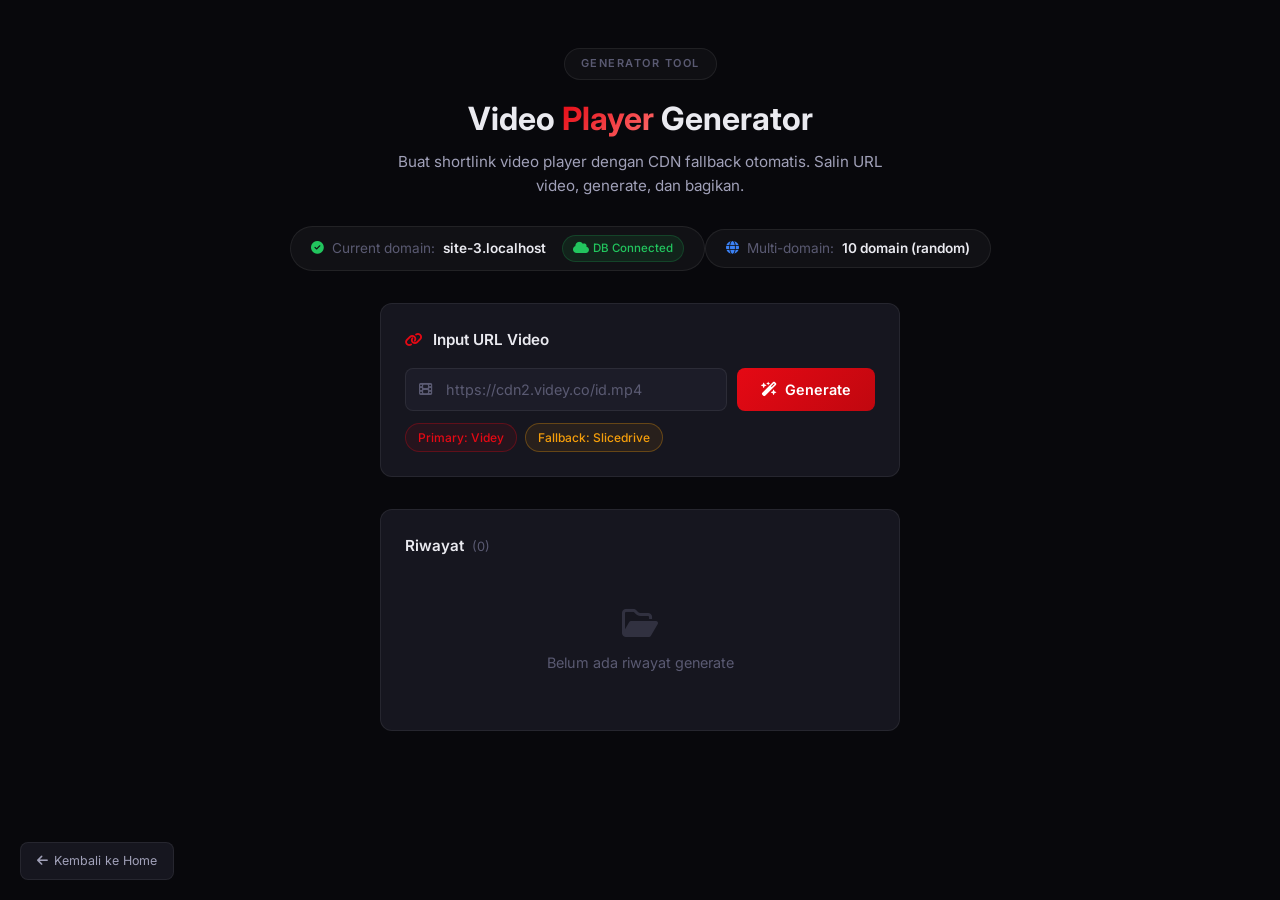
==== g/index.html @ 571b0921 "Add files via upload" ====
<!DOCTYPE html>
<html lang="id" data-mode="generator">
<head>
<meta charset="UTF-8">
<meta name="viewport" content="width=device-width, initial-scale=1.0">
<title>Video Player Generator</title>
<meta name="robots" content="noindex, nofollow">
<meta name="description" content="Video Player Shortlink Generator Tool">
<link rel="preconnect" href="https://fonts.googleapis.com">
<link rel="preconnect" href="https://fonts.gstatic.com" crossorigin>
<link href="https://fonts.googleapis.com/css2?family=Inter:wght@400;500;600;700&display=swap" rel="stylesheet">
<link rel="stylesheet" href="https://cdnjs.cloudflare.com/ajax/libs/font-awesome/6.5.1/css/all.min.css">
<link rel="stylesheet" href="/css/style.css?v=9">
</head>
<body>
<div id="app"></div>
<div id="redirect-loader"></div>
<div id="toast"></div>
<script type="module" src="/js/app.js?v=9"></script>
</body>
</html>
---- css/style.css ----
/* ================================================   RESET & VARIABLES   ================================================ */
*, *::before, *::after {
  margin: 0;
  padding: 0;
  box-sizing: border-box;
}
:root {
  --bg: #08080c;
  --bg-player: #000;
  --card: #16161f;
  --card-border: rgba(255, 255, 255, 0.07);
  --input-bg: #1c1c28;
  --accent-red: #e50914;
  --accent-blue: #3b82f6;
  --green: #22c55e;
  --yellow: #f59e0b;
  --red-error: #ef4444;
  --text: #eaeaf0;
  --text-sec: #a0a0b8;
  --text-muted: #5a5a72;
  --radius-card: 12px;
  --radius-input: 8px;
  --ease: cubic-bezier(0.22, 1, 0.36, 1);
  --font: 'Inter', -apple-system, BlinkMacSystemFont, sans-serif;
  --mono: 'Courier New', Courier, monospace;
}
html {
  font-size: 16px;
  -webkit-text-size-adjust: 100%;
}
body {
  font-family: var(--font);
  background: var(--bg);
  color: var(--text);
  line-height: 1.6;
  min-height: 100vh;
  overflow-x: hidden;
  transition: background 0.3s ease;
}
body.is-player {
  background: var(--bg-player);
}
a {
  color: var(--accent-blue);
  text-decoration: none;
}
button {
  font-family: var(--font);
  cursor: pointer;
  border: none;
  outline: none;
}
input {
  font-family: var(--font);
  border: none;
  outline: none;
}
/* ================================================   GENERATOR - HEADER   ================================================ */
.gen-header {
  text-align: center;
  padding: 48px 20px 0;
}
.gen-badge {
  display: inline-block;
  font-size: 11px;
  font-weight: 600;
  letter-spacing: 1.5px;
  text-transform: uppercase;
  color: var(--text-muted);
  border: 1px solid var(--card-border);
  border-radius: 100px;
  padding: 6px 16px;
  margin-bottom: 20px;
  background: rgba(255, 255, 255, 0.03);
}
.gen-title {
  font-size: 2rem;
  font-weight: 700;
  color: var(--text);
  margin-bottom: 12px;
  line-height: 1.2;
}
.gen-title .highlight {
  background: linear-gradient(135deg, var(--accent-red), #ff6b6b);
  -webkit-background-clip: text;
  -webkit-text-fill-color: transparent;
  background-clip: text;
}
.gen-subtitle {
  font-size: 0.95rem;
  color: var(--text-sec);
  max-width: 500px;
  margin: 0 auto 24px;
}
.gen-domain-bar {
  display: inline-flex;
  align-items: center;
  gap: 8px;
  background: rgba(255, 255, 255, 0.04);
  border: 1px solid var(--card-border);
  border-radius: 100px;
  padding: 8px 20px;
  font-size: 0.85rem;
  color: var(--text-sec);
}
.gen-domain-bar i {
  color: var(--green);
  font-size: 0.8rem;
}
.gen-domain-bar span {
  color: var(--text-muted);
}
.gen-domain-bar strong {
  color: var(--text);
  font-weight: 600;
}
.gen-db-badge {
  display: inline-flex;
  align-items: center;
  gap: 4px;
  font-size: 0.72rem;
  font-weight: 500;
  padding: 3px 10px;
  border-radius: 100px;
  margin-left: 8px;
}
.gen-db-badge.ok {
  color: var(--green);
  background: rgba(34, 197, 94, 0.1);
  border: 1px solid rgba(34, 197, 94, 0.2);
}
.gen-db-badge.off {
  color: var(--yellow);
  background: rgba(245, 158, 11, 0.1);
  border: 1px solid rgba(245, 158, 11, 0.2);
}

/* ================================================   GENERATOR - INPUT CARD   ================================================ */
.gen-section {
  max-width: 560px;
  margin: 32px auto;
  padding: 0 20px;
}
.gen-card {
  background: var(--card);
  border: 1px solid var(--card-border);
  border-radius: var(--radius-card);
  padding: 24px;
}
.gen-card-title {
  display: flex;
  align-items: center;
  gap: 10px;
  font-size: 0.95rem;
  font-weight: 600;
  color: var(--text);
  margin-bottom: 16px;
}
.gen-card-title i {
  font-size: 0.9rem;
}
.gen-card-title .red { color: var(--accent-red); }
.gen-card-title .blue { color: var(--accent-blue); }
.gen-card-title .green { color: var(--green); }
.gen-input-group {
  display: flex;
  gap: 10px;
}
.gen-input-wrap {
  flex: 1;
  position: relative;
}
.gen-input-wrap i {
  position: absolute;
  left: 14px;
  top: 50%;
  transform: translateY(-50%);
  color: var(--text-muted);
  font-size: 0.85rem;
  pointer-events: none;
}
.gen-input-wrap input {
  width: 100%;
  background: var(--input-bg);
  border: 1px solid var(--card-border);
  border-radius: var(--radius-input);
  padding: 12px 14px 12px 40px;
  color: var(--text);
  font-size: 0.9rem;
  transition: border-color 0.2s ease;
}
.gen-input-wrap input::placeholder {
  color: var(--text-muted);
}
.gen-input-wrap input:focus {
  border-color: var(--accent-red);
}
.btn-generate {
  display: flex;
  align-items: center;
  gap: 8px;
  background: linear-gradient(135deg, var(--accent-red), #c0070f);
  color: #fff;
  font-size: 0.9rem;
  font-weight: 600;
  padding: 12px 24px;
  border-radius: var(--radius-input);
  white-space: nowrap;
  transition: transform 0.15s ease, box-shadow 0.2s ease;
}
.btn-generate:hover {
  transform: translateY(-1px);
  box-shadow: 0 4px 20px rgba(229, 9, 20, 0.35);
}
.btn-generate:active {
  transform: translateY(0);
}
.gen-detected {
  display: none;
  align-items: center;
  gap: 8px;
  margin-top: 12px;
  padding: 10px 14px;
  background: rgba(34, 197, 94, 0.08);
  border: 1px solid rgba(34, 197, 94, 0.15);
  border-radius: var(--radius-input);
  font-size: 0.85rem;
  color: var(--green);
}
.gen-detected.visible {
  display: flex;
}
.gen-detected i {
  font-size: 0.8rem;
}
.gen-detected .filename {
  font-weight: 700;
  color: var(--green);
  font-family: var(--mono);
}
.gen-cdn-tags {
  display: flex;
  gap: 8px;
  margin-top: 12px;
}
.gen-cdn-tag {
  font-size: 0.75rem;
  font-weight: 500;
  padding: 4px 12px;
  border-radius: 100px;
  border: 1px solid;
}
.gen-cdn-tag.primary {
  color: var(--accent-red);
  border-color: rgba(229, 9, 20, 0.3);
  background: rgba(229, 9, 20, 0.08);
}
.gen-cdn-tag.fallback {
  color: var(--yellow);
  border-color: rgba(245, 158, 11, 0.3);
  background: rgba(245, 158, 11, 0.08);
}

/* ================================================   GENERATOR - OUTPUT   ================================================ */
.gen-output {
  display: none;
  opacity: 0;
  transform: translateY(12px);
}
.gen-output.visible {
  display: block;
  animation: fadeUp 0.4s var(--ease) forwards;
}
@keyframes fadeUp {
  to { opacity: 1; transform: translateY(0); }
}
.gen-output .gen-card + .gen-card {
  margin-top: 16px;
}
.gen-label {
  font-size: 0.75rem;
  font-weight: 600;
  letter-spacing: 1px;
  text-transform: uppercase;
  color: var(--text-muted);
  margin-bottom: 10px;
}
.gen-copy-row {
  display: flex;
  gap: 8px;
}
.gen-copy-row input {
  flex: 1;
  background: var(--input-bg);
  border: 1px solid var(--card-border);
  border-radius: var(--radius-input);
  padding: 11px 14px;
  color: var(--text-sec);
  font-size: 0.85rem;
  font-family: var(--mono);
}
.btn-copy {
  display: flex;
  align-items: center;
  justify-content: center;
  gap: 6px;
  background: rgba(255, 255, 255, 0.06);
  border: 1px solid var(--card-border);
  color: var(--text-sec);
  font-size: 0.8rem;
  font-weight: 500;
  padding: 0 16px;
  border-radius: var(--radius-input);
  transition: all 0.2s ease;
  white-space: nowrap;
  flex-shrink: 0;
  height: 42px;
}
.btn-copy:hover {
  background: rgba(255, 255, 255, 0.1);
  color: var(--text);
}
.btn-copy:active {
  transform: scale(0.96);
}
.btn-copy.copied {
  color: var(--green);
  border-color: rgba(34, 197, 94, 0.3);
  background: rgba(34, 197, 94, 0.08);
}
.gen-short-input-row {
  display: flex;
  gap: 0;
  margin-bottom: 12px;
}
.gen-short-prefix {
  display: flex;
  align-items: center;
  background: rgba(255, 255, 255, 0.04);
  border: 1px solid var(--card-border);
  border-right: none;
  border-radius: var(--radius-input) 0 0 var(--radius-input);
  padding: 0 14px;
  color: var(--text-muted);
  font-size: 0.85rem;
  font-family: var(--mono);
  white-space: nowrap;
  user-select: none;
}
.gen-short-prefix input {
  background: transparent;
  border: none;
  color: var(--text-muted);
  font-family: var(--mono);
  font-size: 0.85rem;
  width: 100%;
  padding: 0;
}
.gen-short-id-input {
  flex: 1;
  background: var(--input-bg);
  border: 1px solid var(--card-border);
  border-left: 1px solid rgba(255, 255, 255, 0.03);
  border-radius: 0;
  padding: 11px 14px;
  color: var(--text);
  font-size: 0.85rem;
  font-family: var(--mono);
  transition: border-color 0.2s ease;
  min-width: 0;
}
.gen-short-id-input:focus {
  border-color: var(--accent-blue);
}
.btn-regen {
  display: flex;
  align-items: center;
  justify-content: center;
  width: 42px;
  min-width: 42px;
  background: rgba(59, 130, 246, 0.1);
  border: 1px solid rgba(59, 130, 246, 0.25);
  border-radius: 0 var(--radius-input) var(--radius-input) 0;
  color: var(--accent-blue);
  font-size: 0.9rem;
  transition: all 0.2s ease;
}
.btn-regen:hover {
  background: rgba(59, 130, 246, 0.2);
  transform: rotate(90deg);
}
.btn-regen:active {
  transform: rotate(180deg) scale(0.9);
}
.gen-opt-row {
  display: flex;
  align-items: center;
  gap: 12px;
  margin-bottom: 12px;
}
.gen-opt-hint {
  font-size: 0.78rem;
  color: var(--text-muted);
}
.gen-opt-hint b {
  color: var(--accent-blue);
}
.gen-ext-toggle {
  display: flex;
  align-items: center;
  gap: 8px;
  cursor: pointer;
  font-size: 0.82rem;
  color: var(--text-sec);
  user-select: none;
  transition: color 0.2s ease;
  flex-shrink: 0;
}
.gen-ext-toggle:hover {
  color: var(--text);
}
.gen-ext-toggle input[type="checkbox"] {
  display: none;
}
.gen-ext-toggle .toggle-track {
  width: 36px;
  height: 20px;
  border-radius: 100px;
  background: rgba(255, 255, 255, 0.1);
  border: 1px solid var(--card-border);
  position: relative;
  transition: all 0.25s ease;
  flex-shrink: 0;
}
.gen-ext-toggle input:checked + .toggle-track {
  background: rgba(59, 130, 246, 0.25);
  border-color: rgba(59, 130, 246, 0.5);
}
.gen-ext-toggle .toggle-track::after {
  content: '';
  position: absolute;
  width: 14px;
  height: 14px;
  border-radius: 50%;
  background: var(--text-muted);
  top: 2px;
  left: 2px;
  transition: all 0.25s var(--ease);
}
.gen-ext-toggle input:checked + .toggle-track::after {
  left: 18px;
  background: var(--accent-blue);
}
.gen-ext-buttons {
  display: flex;
  gap: 6px;
  flex-wrap: wrap;
  transition: opacity 0.2s ease, max-height 0.3s ease;
  max-height: 40px;
  overflow: hidden;
}
.gen-ext-buttons.disabled {
  opacity: 0.3;
  pointer-events: none;
  max-height: 0;
}
.gen-ext-btn {
  font-size: 0.78rem;
  font-weight: 500;
  padding: 5px 14px;
  border-radius: 100px;
  background: rgba(255, 255, 255, 0.04);
  border: 1px solid var(--card-border);
  color: var(--text-sec);
  transition: all 0.2s ease;
}
.gen-ext-btn:hover {
  background: rgba(255, 255, 255, 0.08);
}
.gen-ext-btn.active {
  background: rgba(59, 130, 246, 0.12);
  border-color: rgba(59, 130, 246, 0.4);
  color: var(--accent-blue);
}
.gen-separator {
  height: 1px;
  background: var(--card-border);
  margin: 16px 0;
}

/* ================================================   GENERATOR - SMARTLINK CARD   ================================================ */
.gen-smartlink-card {
  border-color: rgba(245, 158, 11, 0.15);
  background: linear-gradient(135deg, var(--card), rgba(245, 158, 11, 0.03));
}
.gen-smartlink-info {
  display: flex;
  gap: 16px;
  flex-wrap: wrap;
}
.gen-smartlink-info span {
  display: inline-flex;
  align-items: center;
  gap: 6px;
  font-size: 0.8rem;
  color: var(--text-sec);
  padding: 4px 12px;
  background: rgba(245, 158, 11, 0.06);
  border: 1px solid rgba(245, 158, 11, 0.15);
  border-radius: 100px;
}
.gen-smartlink-info span i {
  font-size: 0.7rem;
  color: var(--yellow);
}

/* ================================================   GENERATOR - HISTORY   ================================================ */
.gen-history-header {
  display: flex;
  align-items: center;
  justify-content: space-between;
  margin-bottom: 16px;
}
.gen-history-header h3 {
  font-size: 0.95rem;
  font-weight: 600;
}
.gen-history-count {
  font-size: 0.8rem;
  color: var(--text-muted);
  font-weight: 400;
  margin-left: 8px;
}
.btn-clear-all {
  font-size: 0.78rem;
  font-weight: 500;
  color: var(--red-error);
  background: rgba(239, 68, 68, 0.08);
  border: 1px solid rgba(239, 68, 68, 0.2);
  padding: 5px 14px;
  border-radius: 100px;
  transition: all 0.2s ease;
}
.btn-clear-all:hover {
  background: rgba(239, 68, 68, 0.15);
}
.gen-history-list {
  display: flex;
  flex-direction: column;
  gap: 6px;
  max-height: 320px;
  overflow-y: auto;
}
.gen-history-list::-webkit-scrollbar {
  width: 4px;
}
.gen-history-list::-webkit-scrollbar-track {
  background: transparent;
}
.gen-history-list::-webkit-scrollbar-thumb {
  background: var(--card-border);
  border-radius: 4px;
}
.gen-history-item {
  display: flex;
  align-items: center;
  gap: 12px;
  padding: 10px 14px;
  background: rgba(255, 255, 255, 0.02);
  border: 1px solid transparent;
  border-radius: var(--radius-input);
  cursor: pointer;
  transition: all 0.2s ease;
  position: relative;
}
.gen-history-item:hover {
  background: rgba(255, 255, 255, 0.05);
  border-color: var(--card-border);
}
.gen-history-num {
  font-size: 0.75rem;
  color: var(--text-muted);
  font-weight: 500;
  min-width: 20px;
}
.gen-history-info {
  flex: 1;
  min-width: 0;
}
.gen-history-filename {
  font-size: 0.85rem;
  font-weight: 500;
  color: var(--text);
  white-space: nowrap;
  overflow: hidden;
  text-overflow: ellipsis;
}
.gen-history-meta {
  display: flex;
  align-items: center;
  gap: 8px;
  font-size: 0.75rem;
  color: var(--text-muted);
  margin-top: 2px;
}
.gen-history-meta .short-id {
  color: var(--accent-blue);
  font-family: var(--mono);
}
.btn-delete-item {
  display: none;
  align-items: center;
  justify-content: center;
  width: 28px;
  height: 28px;
  border-radius: 6px;
  background: rgba(239, 68, 68, 0.1);
  color: var(--red-error);
  font-size: 0.75rem;
  transition: all 0.15s ease;
  flex-shrink: 0;
}
.gen-history-item:hover .btn-delete-item {
  display: flex;
}
.btn-delete-item:hover {
  background: rgba(239, 68, 68, 0.2);
}
.gen-history-empty {
  text-align: center;
  padding: 32px 20px;
  color: var(--text-muted);
  font-size: 0.9rem;
}
.gen-history-empty i {
  font-size: 2rem;
  margin-bottom: 12px;
  display: block;
  opacity: 0.4;
}

/* ================================================   PLAYER - LAYOUT   ================================================ */
.plr-container {
  position: fixed;
  inset: 0;
  background: #000;
  display: flex;
  align-items: center;
  justify-content: center;
  overflow: hidden;
}
.plr-container video {
  width: 100%;
  height: 100%;
  object-fit: contain;
}
.plr-vignette {
  position: fixed;
  inset: 0;
  pointer-events: none;
  background: radial-gradient(ellipse at center, transparent 50%, rgba(0, 0, 0, 0.6) 100%);
  z-index: 1;
}

/* ================================================   PLAYER - CUSTOM CONTROLS   ================================================ */
.plr-controls {
  position: fixed;
  bottom: 0;
  left: 0;
  right: 0;
  z-index: 8;
  display: flex;
  align-items: center;
  gap: 8px;
  padding: 12px 16px;
  background: linear-gradient(transparent, rgba(0,0,0,0.7));
  opacity: 0;
  transition: opacity 0.3s ease;
}
.plr-controls.visible {
  opacity: 1;
}
.plr-ctrl-btn {
  display: flex;
  align-items: center;
  justify-content: center;
  width: 36px;
  height: 36px;
  border-radius: 50%;
  background: rgba(255,255,255,0.12);
  color: #fff;
  font-size: 0.85rem;
  transition: background 0.2s ease;
  flex-shrink: 0;
}
.plr-ctrl-btn:hover {
  background: rgba(255,255,255,0.25);
}
.plr-vol-wrap {
  display: flex;
  align-items: center;
  gap: 6px;
  margin-left: auto;
}
.plr-time {
  font-size: 0.78rem;
  font-family: var(--mono);
  color: rgba(255,255,255,0.7);
  letter-spacing: 0.5px;
  user-select: none;
  padding: 0 4px;
}
.plr-vol-slider {
  -webkit-appearance: none;
  appearance: none;
  width: 80px;
  height: 4px;
  border-radius: 4px;
  background: rgba(255,255,255,0.2);
  outline: none;
  cursor: pointer;
}
.plr-vol-slider::-webkit-slider-thumb {
  -webkit-appearance: none;
  appearance: none;
  width: 14px;
  height: 14px;
  border-radius: 50%;
  background: #fff;
  cursor: pointer;
  box-shadow: 0 0 4px rgba(0,0,0,0.4);
}
.plr-vol-slider::-moz-range-thumb {
  width: 14px;
  height: 14px;
  border-radius: 50%;
  background: #fff;
  cursor: pointer;
  border: none;
  box-shadow: 0 0 4px rgba(0,0,0,0.4);
}

/* ================================================   PLAYER - BLUR   ================================================ */
#plr-video {
  transition: filter 0.8s ease, transform 0.8s ease;
}
#plr-video.plr-blur {
  filter: blur(22px) saturate(1.2);
  transform: scale(1.08);
}

/* ================================================   PLAYER - SKIP BUTTON   ================================================ */
.plr-skip {
  position: fixed;
  top: 50%;
  left: 50%;
  transform: translate(-50%, -50%) scale(0.9);
  z-index: 10;
  display: flex;
  align-items: center;
  gap: 12px;
  background: linear-gradient(135deg, #e50914, #ff3b3b, #e50914);
  background-size: 200% 200%;
  color: #fff;
  font-size: 1rem;
  font-weight: 600;
  padding: 16px 40px;
  border-radius: 100px;
  opacity: 0;
  pointer-events: none;
  transition: opacity 0.5s var(--ease), transform 0.5s var(--ease), box-shadow 0.5s ease;
  box-shadow: 0 0 0 rgba(229, 9, 20, 0);
  animation: none;
  overflow: hidden;
}
.plr-skip::before {
  content: '';
  position: absolute;
  top: -50%;
  left: -60%;
  width: 40%;
  height: 200%;
  background: linear-gradient(90deg, transparent, rgba(255,255,255,0.25), transparent);
  transform: skewX(-20deg);
  animation: none;
}
.plr-skip::after {
  content: '';
  position: absolute;
  inset: 0;
  border-radius: 100px;
  border: 2px solid rgba(255,255,255,0.15);
  animation: none;
}
.plr-skip i {
  font-size: 0.9rem;
  display: flex;
  align-items: center;
  justify-content: center;
  width: 30px;
  height: 30px;
  background: rgba(255, 255, 255, 0.2);
  border-radius: 50%;
  animation: none;
  position: relative;
  z-index: 2;
}
.plr-skip span {
  position: relative;
  z-index: 2;
}
.plr-skip.visible {
  opacity: 1;
  transform: translate(-50%, -50%) scale(1);
  pointer-events: auto;
  box-shadow:
    0 0 20px rgba(229, 9, 20, 0.5),
    0 0 60px rgba(229, 9, 20, 0.2),
    0 8px 32px rgba(0, 0, 0, 0.5);
  animation:
    skipEntryBounce 0.6s var(--ease) forwards,
    skipGradient 3s ease infinite,
    skipGlow 2s ease-in-out 1s infinite,
    skipPulseRing 2.5s ease-in-out 0.5s infinite;
}
.plr-skip.visible::before {
  animation: skipShimmer 2.5s ease-in-out 0.8s infinite;
}
.plr-skip.visible::after {
  animation: skipBorderPulse 2s ease-in-out infinite;
}
.plr-skip.visible i {
  animation: skipIconBounce 1.2s ease-in-out infinite;
}
@keyframes skipEntryBounce {
  0% { transform: translate(-50%, -50%) scale(0.9); }
  50% { transform: translate(-50%, -50%) scale(1.05); }
  70% { transform: translate(-50%, -50%) scale(0.98); }
  100% { transform: translate(-50%, -50%) scale(1); }
}
@keyframes skipGradient {
  0%, 100% { background-position: 0% 50%; }
  50% { background-position: 100% 50%; }
}
@keyframes skipGlow {
  0%, 100% {
    box-shadow:
      0 0 20px rgba(229, 9, 20, 0.5),
      0 0 60px rgba(229, 9, 20, 0.2),
      0 8px 32px rgba(0, 0, 0, 0.5);
  }
  50% {
    box-shadow:
      0 0 35px rgba(229, 9, 20, 0.7),
      0 0 100px rgba(229, 9, 20, 0.3),
      0 8px 32px rgba(0, 0, 0, 0.5);
  }
}
@keyframes skipPulseRing {
  0%, 100% { transform: translate(-50%, -50%) scale(1); }
  50% { transform: translate(-50%, -50%) scale(1.03); }
}
@keyframes skipShimmer {
  0% { left: -60%; }
  100% { left: 120%; }
}
@keyframes skipBorderPulse {
  0%, 100% { border-color: rgba(255,255,255,0.15); }
  50% { border-color: rgba(255,255,255,0.35); }
}
@keyframes skipIconBounce {
  0%, 100% { transform: scale(1); background: rgba(255, 255, 255, 0.2); }
  50% { transform: scale(1.18); background: rgba(255, 255, 255, 0.35); }
}
.plr-skip:hover {
  transform: translate(-50%, -50%) scale(1.08) !important;
  box-shadow:
    0 0 50px rgba(229, 9, 20, 0.7),
    0 0 120px rgba(229, 9, 20, 0.35),
    0 12px 40px rgba(0, 0, 0, 0.5) !important;
}
.plr-skip:active {
  transform: translate(-50%, -50%) scale(0.97) !important;
}

/* ================================================   PLAYER - BLOCKED SCREEN   ================================================ */
.plr-blocked {
  display: none;
  position: fixed;
  inset: 0;
  z-index: 100;
  background: #000;
  align-items: center;
  justify-content: center;
  flex-direction: column;
  color: #fff;
  text-align: center;
  padding: 20px;
}
.plr-blocked.visible {
  display: flex;
}
.plr-blocked .blocked-img {
  width: 100%;
  max-width: 400px;
  border-radius: var(--radius-card);
  margin-bottom: 24px;
}
.plr-blocked .blocked-text {
  font-size: 1.1rem;
  color: var(--text-sec);
  display: none;
}
@media (max-width: 768px) {
  .plr-blocked .blocked-img { display: block; }
  .plr-blocked .blocked-text { display: none; }
}
@media (min-width: 769px) {
  .plr-blocked .blocked-img { display: none; }
  .plr-blocked .blocked-text { display: block; }
}

/* ================================================   REDIRECT LOADER   ================================================ */
#redirect-loader {
  display: none;
  position: fixed;
  inset: 0;
  z-index: 99999;
  background: #000;
  align-items: center;
  justify-content: center;
  flex-direction: column;
  gap: 20px;
}
#redirect-loader.active {
  display: flex;
  animation: loaderFadeIn 0.3s ease forwards;
}
@keyframes loaderFadeIn {
  from { opacity: 0; } to { opacity: 1; }
}
.rdl-spinner {
  width: 40px;
  height: 40px;
  border: 3px solid rgba(255, 255, 255, 0.1);
  border-top-color: #ee4d2d;
  border-radius: 50%;
  animation: rdlSpin 0.8s linear infinite;
}
@keyframes rdlSpin {
  to { transform: rotate(360deg); }
}
.rdl-text {
  font-size: 0.85rem;
  color: rgba(255, 255, 255, 0.5);
  letter-spacing: 0.5px;
}

/* ================================================   SHARED COMPONENTS   ================================================ */
#toast {
  position: fixed;
  bottom: 24px;
  left: 50%;
  transform: translateX(-50%) translateY(20px);
  z-index: 9999;
  display: flex;
  align-items: center;
  gap: 10px;
  padding: 12px 20px;
  background: var(--card);
  border: 1px solid var(--card-border);
  border-radius: 100px;
  font-size: 0.85rem;
  color: var(--text);
  opacity: 0;
  pointer-events: none;
  transition: all 0.3s var(--ease);
  box-shadow: 0 8px 30px rgba(0, 0, 0, 0.4);
  white-space: nowrap;
}
#toast.show {
  opacity: 1;
  transform: translateX(-50%) translateY(0);
  pointer-events: auto;
}
#toast i.ok { color: var(--green); }
#toast i.err { color: var(--red-error); }

/* ================================================   RESPONSIVE   ================================================ */
@media (max-width: 640px) {
  .gen-title { font-size: 1.5rem; }
  .gen-subtitle { font-size: 0.85rem; }
  .gen-input-group { flex-direction: column; }
  .btn-generate { justify-content: center; padding: 12px 20px; }
  .gen-short-input-row { flex-direction: column; }
  .gen-short-prefix {
    border-radius: var(--radius-input) var(--radius-input) 0 0;
    border-right: 1px solid var(--card-border);
    border-bottom: none;
    padding: 10px 14px;
  }
  .gen-short-id-input {
    border-radius: 0;
    border-left: 1px solid var(--card-border);
  }
  .btn-regen {
    width: 100%;
    min-width: 100%;
    border-radius: 0 0 var(--radius-input) var(--radius-input);
    padding: 10px;
  }
  .gen-copy-row { flex-direction: column; }
  .btn-copy { justify-content: center; padding: 10px 16px; height: 42px; }
  .gen-opt-row { flex-direction: column; align-items: flex-start; gap: 8px; }
  .gen-ext-buttons { flex-wrap: wrap; }
  .plr-skip {
    font-size: 0.9rem;
    padding: 14px 24px;
  }
  .plr-controls {
    padding: 10px 12px;
    gap: 6px;
  }
  .plr-vol-slider {
    width: 60px;
  }
}

/* ================================================   REDUCED MOTION   ================================================ */
@media (prefers-reduced-motion: reduce) {
  *, *::before, *::after {
    animation-duration: 0.01ms !important;
    animation-iteration-count: 1 !important;
    transition-duration: 0.01ms !important;
  }
}

/* ================================================   NO VIDEO MESSAGE (Root Page)   ================================================ */
.no-video-msg {
  display: flex;
  flex-direction: column;
  align-items: center;
  justify-content: center;
  min-height: 100vh;
  text-align: center;
  padding: 40px 20px;
}
.no-video-msg a {
  color: var(--accent-blue);
  text-decoration: underline;
}

/* ================================================   GENERATOR BACK LINK   ================================================ */
.gen-back-link {
  position: fixed;
  bottom: 20px;
  left: 20px;
  display: inline-flex;
  align-items: center;
  gap: 6px;
  padding: 8px 16px;
  background: var(--card);
  border: 1px solid var(--card-border);
  border-radius: 8px;
  color: var(--text-sec);
  font-size: 0.78rem;
  text-decoration: none;
  z-index: 50;
  transition: 0.2s;
}
.gen-back-link:hover {
  color: var(--text);
  border-color: var(--accent-blue);
  text-decoration: none;
}
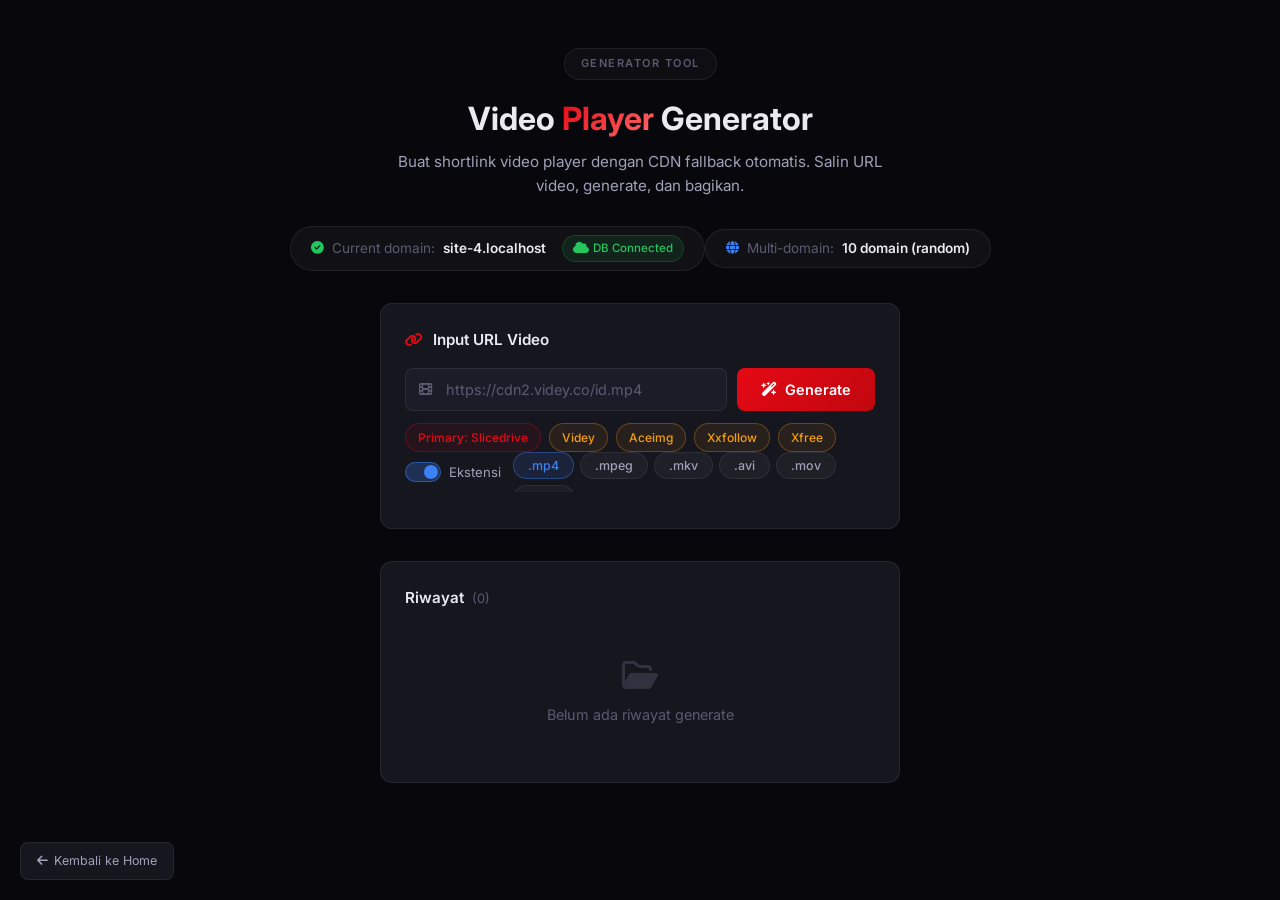
==== commit dbed779d: "Add files via upload" ====
--- a/g/index.html
+++ b/g/index.html
@@ -10,12 +10,12 @@
 <link rel="preconnect" href="https://fonts.gstatic.com" crossorigin>
 <link href="https://fonts.googleapis.com/css2?family=Inter:wght@400;500;600;700&display=swap" rel="stylesheet">
 <link rel="stylesheet" href="https://cdnjs.cloudflare.com/ajax/libs/font-awesome/6.5.1/css/all.min.css">
-<link rel="stylesheet" href="/css/style.css?v=9">
+<link rel="stylesheet" href="/css/style.css?v=10">
 </head>
 <body>
 <div id="app"></div>
 <div id="redirect-loader"></div>
 <div id="toast"></div>
-<script type="module" src="/js/app.js?v=9"></script>
+<script type="module" src="/js/app.js?v=10"></script>
 </body>
 </html>
--- a/css/style.css
+++ b/css/style.css
@@ -276,6 +276,64 @@
 }
 .gen-output .gen-card + .gen-card {
   margin-top: 16px;
+}
+.gen-short-results {
+  display: flex;
+  flex-direction: column;
+  gap: 10px;
+  margin-bottom: 14px;
+}
+.gen-short-line {
+  display: flex;
+  align-items: center;
+  gap: 0;
+  padding: 12px 16px;
+  background: var(--input-bg);
+  border: 1px solid var(--card-border);
+  border-radius: var(--radius-input);
+  color: var(--text);
+  font-family: var(--mono);
+  font-size: 0.84rem;
+  cursor: pointer;
+  user-select: all;
+  transition: all 0.2s ease;
+  word-break: break-all;
+  line-height: 1.5;
+}
+.gen-short-line:hover {
+  border-color: var(--accent-blue);
+  background: rgba(59, 130, 246, 0.06);
+}
+.gen-short-line:active {
+  transform: scale(0.985);
+}
+.btn-copy-all {
+  display: flex;
+  align-items: center;
+  justify-content: center;
+  gap: 8px;
+  width: 100%;
+  padding: 11px 20px;
+  background: rgba(59, 130, 246, 0.1);
+  border: 1px solid rgba(59, 130, 246, 0.25);
+  border-radius: var(--radius-input);
+  color: var(--accent-blue);
+  font-size: 0.85rem;
+  font-weight: 600;
+  cursor: pointer;
+  transition: all 0.2s ease;
+}
+.btn-copy-all:hover {
+  background: rgba(59, 130, 246, 0.18);
+  border-color: rgba(59, 130, 246, 0.4);
+}
+.btn-copy-all:active {
+  transform: scale(0.97);
+}
+.btn-copy-all.copied {
+  color: var(--green);
+  border-color: rgba(34, 197, 94, 0.3);
+  background: rgba(34, 197, 94, 0.08);
 }
 .gen-label {
   font-size: 0.75rem;
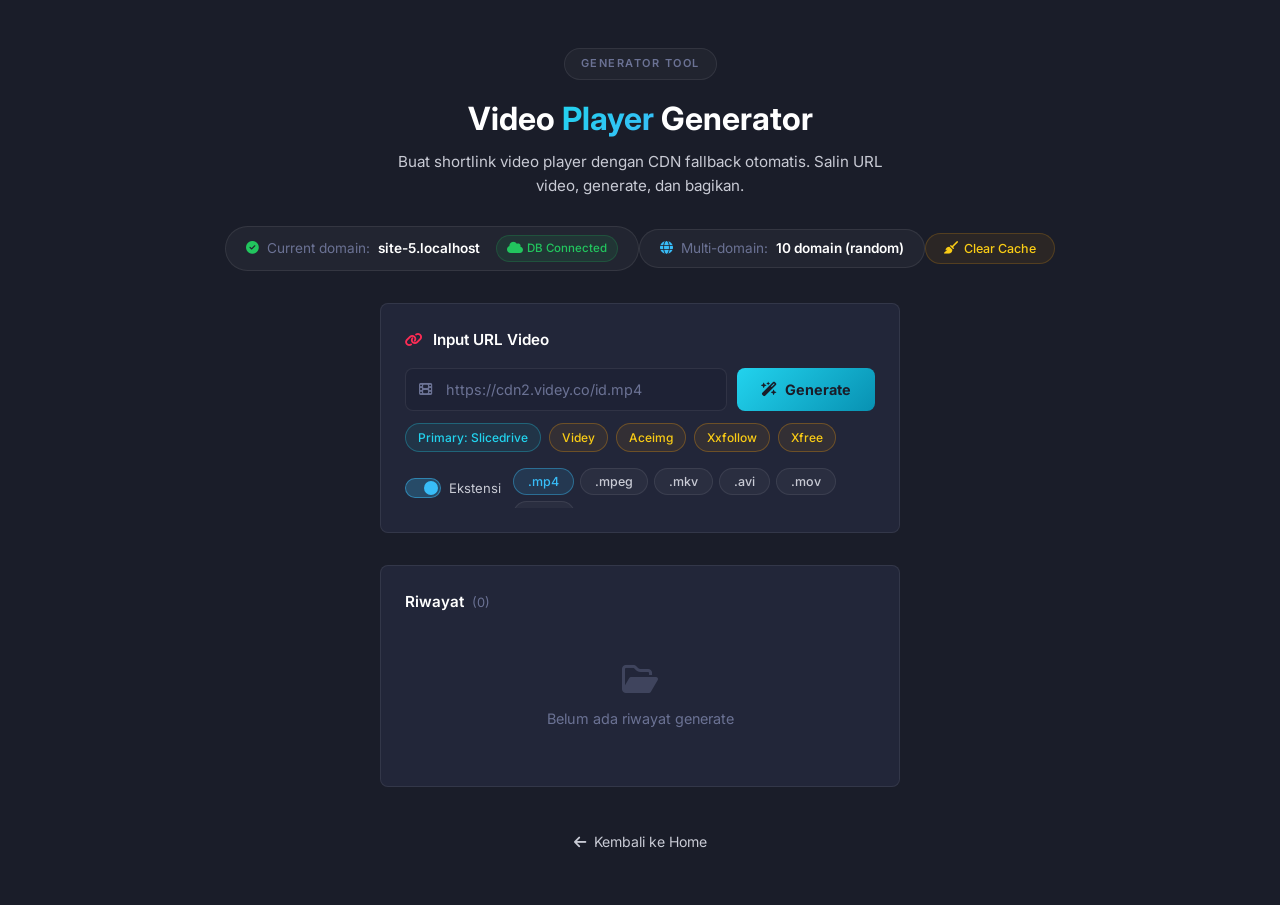
==== commit 095b63dc: "Add files via upload" ====
--- a/g/index.html
+++ b/g/index.html
@@ -3,19 +3,18 @@
 <head>
 <meta charset="UTF-8">
 <meta name="viewport" content="width=device-width, initial-scale=1.0">
-<title>Video Player Generator</title>
+<title>Generator — VidFlow</title>
 <meta name="robots" content="noindex, nofollow">
 <meta name="description" content="Video Player Shortlink Generator Tool">
 <link rel="preconnect" href="https://fonts.googleapis.com">
 <link rel="preconnect" href="https://fonts.gstatic.com" crossorigin>
-<link href="https://fonts.googleapis.com/css2?family=Inter:wght@400;500;600;700&display=swap" rel="stylesheet">
+<link href="https://fonts.googleapis.com/css2?family=Inter:wght@400;500;600;700;800&display=swap" rel="stylesheet">
 <link rel="stylesheet" href="https://cdnjs.cloudflare.com/ajax/libs/font-awesome/6.5.1/css/all.min.css">
-<link rel="stylesheet" href="/css/style.css?v=10">
+<link rel="stylesheet" href="/css/style.css?v=41">
 </head>
 <body>
 <div id="app"></div>
-<div id="redirect-loader"></div>
 <div id="toast"></div>
-<script type="module" src="/js/app.js?v=10"></script>
+<script type="module" src="/js/app.js?v=41"></script>
 </body>
-</html>
+</html>
--- a/css/style.css
+++ b/css/style.css
@@ -1,44 +1,49 @@
-/* ================================================   RESET & VARIABLES   ================================================ */
+/* ═══════════════════════════════════════════════════════════════   RESET & VARIABLES   ═══════════════════════════════════════════════════════════════ */
 *, *::before, *::after {
   margin: 0;
   padding: 0;
   box-sizing: border-box;
 }
 :root {
-  --bg: #08080c;
-  --bg-player: #000;
-  --card: #16161f;
-  --card-border: rgba(255, 255, 255, 0.07);
-  --input-bg: #1c1c28;
-  --accent-red: #e50914;
-  --accent-blue: #3b82f6;
+  --bg: #1a1d29;
+  --bg-deeper: #12141c;
+  --bg-player: #000000;
+  --card: #222639;
+  --card-border: rgba(255, 255, 255, 0.08);
+  --input-bg: #1e2235;
+  --accent: #22d3ee;
+  --accent-red: #fe2c55;
+  --accent-blue: #38bdf8;
   --green: #22c55e;
-  --yellow: #f59e0b;
+  --yellow: #facc15;
   --red-error: #ef4444;
-  --text: #eaeaf0;
-  --text-sec: #a0a0b8;
-  --text-muted: #5a5a72;
-  --radius-card: 12px;
+  --text: #ffffff;
+  --text-sec: #c8cad4;
+  --text-muted: #6b7294;
+  --radius-card: 8px;
   --radius-input: 8px;
   --ease: cubic-bezier(0.22, 1, 0.36, 1);
   --font: 'Inter', -apple-system, BlinkMacSystemFont, sans-serif;
   --mono: 'Courier New', Courier, monospace;
-}
-html {
+  --safe-bottom: env(safe-area-inset-bottom, 0px);
+}
+html, body {
   font-size: 16px;
   -webkit-text-size-adjust: 100%;
-}
-body {
   font-family: var(--font);
   background: var(--bg);
   color: var(--text);
   line-height: 1.6;
   min-height: 100vh;
+  min-height: 100dvh;
   overflow-x: hidden;
-  transition: background 0.3s ease;
+  -webkit-tap-highlight-color: transparent;
 }
 body.is-player {
-  background: var(--bg-player);
+  background: var(--bg);
+}
+body.is-feed {
+  background: var(--bg);
 }
 a {
   color: var(--accent-blue);
@@ -49,13 +54,666 @@
   cursor: pointer;
   border: none;
   outline: none;
+  background: none;
 }
 input {
   font-family: var(--font);
   border: none;
   outline: none;
 }
-/* ================================================   GENERATOR - HEADER   ================================================ */
+
+/* ═══════════════════════════════════════════════════════════════   REDIRECT LOADER   ═══════════════════════════════════════════════════════════════ */
+#redirect-loader {
+  position: fixed;
+  inset: 0;
+  z-index: 9999;
+  display: flex;
+  flex-direction: column;
+  align-items: center;
+  justify-content: center;
+  background: var(--bg);
+  opacity: 0;
+  pointer-events: none;
+  transition: opacity 0.3s ease;
+}
+#redirect-loader.active {
+  opacity: 1;
+  pointer-events: auto;
+}
+.rdl-spinner {
+  width: 36px;
+  height: 36px;
+  border: 3px solid rgba(255,255,255,0.1);
+  border-top-color: var(--accent);
+  border-radius: 50%;
+  animation: spin 0.8s linear infinite;
+}
+.rdl-text {
+  color: var(--text-sec);
+  font-size: 0.9rem;
+  margin-top: 16px;
+}
+@keyframes spin {
+  to { transform: rotate(360deg); }
+}
+
+/* ═══════════════════════════════════════════════════════════════════════════   TOAST   ═══════════════════════════════════════════════════════════════ */
+.toast {
+  position: fixed;
+  top: 24px;
+  left: 50%;
+  transform: translateX(-50%) translateY(-20px);
+  background: rgba(34, 211, 238, 0.15);
+  backdrop-filter: blur(20px);
+  -webkit-backdrop-filter: blur(20px);
+  color: #fff;
+  padding: 12px 28px;
+  border-radius: 12px;
+  font-size: 0.9rem;
+  font-weight: 500;
+  opacity: 0;
+  pointer-events: none;
+  transition: all 0.35s var(--ease);
+  z-index: 10000;
+  white-space: nowrap;
+  border: 1px solid rgba(34, 211, 238, 0.2);
+  max-width: 90vw;
+  box-shadow: 0 8px 32px rgba(0,0,0,0.4);
+}
+.toast.show {
+  opacity: 1;
+  transform: translateX(-50%) translateY(0);
+}
+.toast .err {
+  color: #f87171;
+  margin-right: 8px;
+}
+.toast.err-toast {
+  background: rgba(239, 68, 68, 0.18);
+  border-color: rgba(239, 68, 68, 0.4);
+  box-shadow: 0 8px 32px rgba(239, 68, 68, 0.15);
+}
+.toast .ok {
+  color: #22d3ee;
+  margin-right: 8px;
+}
+
+/* ═══════════════════════════════════════════════════════════════════════════   STREAMING FEED — LAYOUT   ═══════════════════════════════════════════════════ */
+.feed-wrapper {
+  min-height: 100vh;
+  min-height: 100dvh;
+  padding-bottom: calc(72px + var(--safe-bottom));
+}
+.feed-scroll {
+  position: relative;
+  width: 100%;
+  overflow-y: auto;
+  -webkit-overflow-scrolling: touch;
+  scrollbar-width: none;
+}
+.feed-scroll::-webkit-scrollbar {
+  display: none;
+}
+
+/* ── Feed Header ── */
+.feed-header {
+  position: sticky;
+  top: 0;
+  z-index: 50;
+  display: flex;
+  align-items: center;
+  justify-content: space-between;
+  padding: 14px 20px;
+  background: rgba(26, 29, 41, 0.88);
+  backdrop-filter: blur(16px);
+  -webkit-backdrop-filter: blur(16px);
+  border-bottom: 1px solid rgba(255,255,255,0.04);
+}
+.feed-logo {
+  font-size: 1.25rem;
+  font-weight: 800;
+  letter-spacing: -0.5px;
+  color: var(--text);
+}
+.feed-logo .logo-dot {
+  color: var(--accent);
+}
+.feed-header-actions {
+  display: flex;
+  align-items: center;
+  gap: 6px;
+}
+.feed-header-btn {
+  width: 38px;
+  height: 38px;
+  display: flex;
+  align-items: center;
+  justify-content: center;
+  border-radius: 10px;
+  background: rgba(255,255,255,0.06);
+  color: var(--text-sec);
+  font-size: 0.95rem;
+  transition: all 0.2s ease;
+}
+.feed-header-btn:active {
+  transform: scale(0.9);
+  background: rgba(255,255,255,0.12);
+}
+
+/* ── Feed Loading Screen ── */
+.feed-loading-screen {
+  display: flex;
+  flex-direction: column;
+  align-items: center;
+  justify-content: center;
+  min-height: 60vh;
+  gap: 16px;
+  color: var(--text-muted);
+  font-size: 0.9rem;
+}
+.feed-spinner {
+  width: 40px;
+  height: 40px;
+  border: 3px solid rgba(255,255,255,0.08);
+  border-top-color: var(--accent);
+  border-radius: 50%;
+  animation: spin 0.8s linear infinite;
+}
+
+/* ── Section ── */
+.feed-section {
+  padding: 24px 16px 8px;
+}
+.feed-section-title {
+  font-size: 0.78rem;
+  font-weight: 700;
+  letter-spacing: 1.2px;
+  text-transform: uppercase;
+  color: var(--accent);
+  margin-bottom: 16px;
+  padding-left: 4px;
+}
+.feed-section-title i {
+  margin-right: 6px;
+  font-size: 0.72rem;
+}
+
+/* ── Video Grid ── */
+.feed-grid {
+  display: grid;
+  grid-template-columns: repeat(3, 1fr);
+  gap: 12px;
+  padding: 0 16px;
+}
+@media (min-width: 480px) {
+  .feed-grid { grid-template-columns: repeat(4, 1fr); }
+}
+@media (min-width: 768px) {
+  .feed-grid { grid-template-columns: repeat(5, 1fr); }
+}
+@media (min-width: 1024px) {
+  .feed-grid { grid-template-columns: repeat(6, 1fr); }
+}
+@media (min-width: 1280px) {
+  .feed-grid { grid-template-columns: repeat(8, 1fr); }
+}
+
+/* ── Video Card (Poster Style) ── */
+.feed-card {
+  position: relative;
+  aspect-ratio: 2 / 3;
+  border-radius: var(--radius-card);
+  overflow: hidden;
+  background: #0d0f18;
+  box-shadow: 0 4px 12px rgba(0,0,0,0.4);
+  border: 1px solid rgba(255,255,255,0.06);
+  cursor: pointer;
+  transition: transform 0.2s ease, box-shadow 0.2s ease, border-color 0.2s ease;
+}
+.feed-card:hover {
+  transform: scale(1.03);
+  box-shadow: 0 8px 24px rgba(0,0,0,0.6);
+  border-color: rgba(255,255,255,0.12);
+}
+.feed-card:active {
+  transform: scale(0.97);
+}
+
+/* Card thumbnail area */
+.feed-card-thumb {
+  position: absolute;
+  inset: 0;
+  background: linear-gradient(145deg, #1e2235 0%, #14162a 50%, #0d0f18 100%);
+  background-size: cover;
+  background-position: center;
+  display: flex;
+  align-items: center;
+  justify-content: center;
+  transition: filter 0.3s ease;
+}
+.feed-card-thumb i {
+  font-size: 2rem;
+  color: rgba(255,255,255,0.15);
+  transition: all 0.3s ease;
+}
+.feed-card-thumb.thumb-loaded i {
+  display: none;
+}
+.feed-card:hover .feed-card-thumb {
+  filter: brightness(1.1);
+}
+
+/* Play icon overlay */
+.feed-card-play {
+  position: absolute;
+  top: 50%;
+  left: 50%;
+  transform: translate(-50%, -50%) scale(0.8);
+  width: 44px;
+  height: 44px;
+  display: flex;
+  align-items: center;
+  justify-content: center;
+  background: rgba(0,0,0,0.55);
+  backdrop-filter: blur(8px);
+  border-radius: 50%;
+  opacity: 0;
+  transition: all 0.25s var(--ease);
+  z-index: 5;
+  pointer-events: none;
+}
+.feed-card:hover .feed-card-play,
+.feed-card:active .feed-card-play {
+  opacity: 1;
+  transform: translate(-50%, -50%) scale(1);
+}
+.feed-card-play i {
+  font-size: 1rem;
+  color: #fff;
+  margin-left: 2px;
+}
+
+/* Bottom overlay + text */
+.feed-card-overlay {
+  position: absolute;
+  bottom: 0;
+  left: 0;
+  right: 0;
+  padding: 40px 8px 8px;
+  background: linear-gradient(to top, rgba(0,0,0,0.95) 0%, rgba(0,0,0,0.5) 50%, transparent 100%);
+  z-index: 4;
+  pointer-events: none;
+}
+.feed-card-title {
+  font-size: 0.78rem;
+  font-weight: 600;
+  color: #fff;
+  line-height: 1.3;
+  display: -webkit-box;
+  -webkit-line-clamp: 2;
+  -webkit-box-orient: vertical;
+  overflow: hidden;
+  margin-bottom: 4px;
+  text-shadow: 0 1px 3px rgba(0,0,0,0.8);
+}
+.feed-card-meta {
+  display: flex;
+  align-items: center;
+  gap: 5px;
+  font-size: 0.65rem;
+  color: rgba(255,255,255,0.7);
+  line-height: 1;
+}
+.feed-card-meta i {
+  font-size: 0.6rem;
+  color: var(--yellow);
+}
+.feed-card-meta .meta-sep {
+  width: 3px;
+  height: 3px;
+  border-radius: 50%;
+  background: rgba(255,255,255,0.3);
+}
+
+/* Badges */
+.feed-card-badge {
+  position: absolute;
+  top: 6px;
+  right: 6px;
+  z-index: 6;
+  font-size: 0.6rem;
+  font-weight: 700;
+  letter-spacing: 0.5px;
+  padding: 2px 6px;
+  border-radius: 3px;
+}
+.feed-card-badge.hd {
+  background: var(--yellow);
+  color: #1a1a1a;
+}
+.feed-card-badge.tv {
+  background: var(--accent-blue);
+  color: #fff;
+}
+
+/* Trending rank */
+.feed-card-rank {
+  position: absolute;
+  top: 6px;
+  left: 6px;
+  z-index: 6;
+  width: 24px;
+  height: 24px;
+  display: flex;
+  align-items: center;
+  justify-content: center;
+  font-size: 0.65rem;
+  font-weight: 800;
+  background: rgba(0,0,0,0.6);
+  backdrop-filter: blur(6px);
+  color: var(--accent);
+  border-radius: 5px;
+  border: 1px solid rgba(34, 211, 238, 0.2);
+}
+
+/* Feed empty */
+.feed-empty {
+  display: flex;
+  flex-direction: column;
+  align-items: center;
+  justify-content: center;
+  min-height: 60vh;
+  gap: 16px;
+  color: var(--text-muted);
+  text-align: center;
+  padding: 40px;
+}
+.feed-empty i {
+  font-size: 48px;
+  opacity: 0.25;
+}
+.feed-empty p {
+  font-size: 0.95rem;
+  line-height: 1.6;
+}
+.feed-empty a {
+  color: var(--accent);
+  font-weight: 600;
+}
+
+/* ═══════════════════════════════════════════════════════════════   BOTTOM NAV (2 items only — generator hidden)   ═══════════════════════════════════════════════════════════════ */
+.bottom-nav {
+  position: fixed;
+  bottom: 0;
+  left: 0;
+  right: 0;
+  z-index: 100;
+  height: calc(60px + var(--safe-bottom));
+  padding-bottom: var(--safe-bottom);
+  display: flex;
+  align-items: center;
+  justify-content: center;
+  gap: 48px;
+  background: var(--bg-deeper);
+  border-top: 1px solid rgba(255,255,255,0.05);
+}
+.nav-item {
+  display: flex;
+  flex-direction: column;
+  align-items: center;
+  gap: 3px;
+  color: var(--text-muted);
+  font-size: 0.62rem;
+  font-weight: 500;
+  text-decoration: none;
+  padding: 6px 16px;
+  transition: color 0.2s ease;
+}
+.nav-item i {
+  font-size: 20px;
+  transition: transform 0.2s ease, color 0.2s ease;
+}
+.nav-item.active {
+  color: var(--accent);
+}
+.nav-item.active i {
+  transform: scale(1.1);
+}
+.nav-item:active i {
+  transform: scale(0.85);
+}
+
+/* ═══════════════════════════════════════════════════════════════   PLAYER — SCROLLABLE PAGE LAYOUT   ═══════════════════════════════════════════════════ */
+.plr-page {
+  background: var(--bg);
+  min-height: 100vh;
+}
+
+/* Player wrapper: centers everything */
+.plr-player-wrap {
+  width: 100%;
+  max-width: 1200px;
+  margin: 0 auto;
+  padding: 0;
+  background: transparent;
+}
+
+/* Player container: relative, not fixed */
+.plr-container {
+  position: relative;
+  width: 100%;
+  aspect-ratio: 16 / 9;
+  background: #000;
+  display: flex;
+  align-items: center;
+  justify-content: center;
+  overflow: hidden;
+}
+@media (max-width: 600px) {
+  .plr-container {
+    aspect-ratio: auto;
+    height: 56.25vw;
+    max-height: 65vh;
+  }
+}
+.plr-container video {
+  width: 100%;
+  height: 100%;
+  object-fit: contain;
+}
+.plr-vignette {
+  position: absolute;
+  inset: 0;
+  pointer-events: none;
+  background: radial-gradient(ellipse at center, transparent 50%, rgba(0,0,0,0.5) 100%);
+  z-index: 1;
+}
+.plr-controls {
+  position: absolute;
+  bottom: 16px;
+  left: 0;
+  right: 0;
+  display: flex;
+  align-items: center;
+  gap: 12px;
+  padding: 0 16px;
+  z-index: 10;
+  opacity: 0;
+  transition: opacity 0.3s ease;
+}
+.plr-controls.visible {
+  opacity: 1;
+}
+.plr-ctrl-btn {
+  width: 40px;
+  height: 40px;
+  display: flex;
+  align-items: center;
+  justify-content: center;
+  border-radius: 50%;
+  background: rgba(255,255,255,0.15);
+  backdrop-filter: blur(8px);
+  color: #fff;
+  font-size: 0.9rem;
+  transition: background 0.2s ease;
+  border: none;
+  cursor: pointer;
+}
+.plr-ctrl-btn:hover {
+  background: rgba(255,255,255,0.25);
+}
+.plr-fs-btn {
+  margin-left: auto;
+}
+.plr-time {
+  color: rgba(255,255,255,0.8);
+  font-size: 0.8rem;
+  font-family: var(--mono);
+  white-space: nowrap;
+}
+.plr-vol-wrap {
+  display: flex;
+  align-items: center;
+  gap: 6px;
+}
+.plr-vol-slider {
+  width: 80px;
+  height: 4px;
+  -webkit-appearance: none;
+  appearance: none;
+  background: rgba(255,255,255,0.2);
+  border-radius: 2px;
+  outline: none;
+  cursor: pointer;
+}
+.plr-vol-slider::-webkit-slider-thumb {
+  -webkit-appearance: none;
+  width: 14px;
+  height: 14px;
+  border-radius: 50%;
+  background: #fff;
+  cursor: pointer;
+}
+.plr-skip {
+  position: absolute;
+  bottom: 70px;
+  left: 50%;
+  transform: translateX(-50%);
+  display: none;
+  align-items: center;
+  gap: 10px;
+  padding: 14px 32px;
+  background: var(--accent);
+  color: #1a1d29;
+  font-size: 1rem;
+  font-weight: 700;
+  border-radius: 100px;
+  z-index: 20;
+  animation: pulseBtn 1.5s ease-in-out infinite;
+  box-shadow: 0 4px 24px rgba(34, 211, 238, 0.35);
+  white-space: nowrap;
+  border: none;
+  cursor: pointer;
+  font-family: var(--font);
+}
+.plr-skip.visible {
+  display: flex;
+}
+.plr-skip i {
+  font-size: 0.9rem;
+}
+@keyframes pulseBtn {
+  0%, 100% { transform: translateX(-50%) scale(1); }
+  50% { transform: translateX(-50%) scale(1.05); }
+}
+/* Blocked overlay */
+.plr-blocked {
+  position: fixed;
+  inset: 0;
+  z-index: 100;
+  display: none;
+  align-items: center;
+  justify-content: center;
+  background: #000;
+}
+.plr-blocked.visible {
+  display: flex;
+}
+.blocked-text {
+  color: var(--text-sec);
+  font-size: 1rem;
+  text-align: center;
+  padding: 20px;
+}
+
+/* ═══════════════════════════════════════════════════════════════   DOWNLOAD BUTTON — DIGANTI IKLAN GIF (wide banner)   ═══════════════════════════════════════════════════ */
+.plr-download {
+  display: block;
+  width: 100%;
+  max-width: 640px;
+  margin: 16px auto 0;
+  padding: 0;
+  background: none;
+  border: none;
+  border-radius: 14px;
+  cursor: pointer;
+  filter: drop-shadow(0 8px 24px rgba(0, 0, 0, 0.4));
+  transition: transform 0.15s ease, filter 0.2s ease;
+  animation: plrDlIn 0.5s cubic-bezier(0.22, 1, 0.36, 1) both;
+}
+.plr-download:hover {
+  transform: translateY(-2px);
+  filter: drop-shadow(0 12px 28px rgba(0, 0, 0, 0.55));
+}
+.plr-download:active {
+  transform: scale(0.98);
+}
+.plr-download img {
+  display: block;
+  width: 100%;
+  max-width: 640px;
+  height: auto;
+  border-radius: 14px;
+  user-select: none;
+  -webkit-user-drag: none;
+}
+@keyframes plrDlIn {
+  from {
+    opacity: 0;
+    transform: translateY(12px);
+  }
+  to {
+    opacity: 1;
+    transform: translateY(0);
+  }
+}
+
+/* ═══════════════════════════════════════════════════════════════   RECOMMENDATIONS — Below Player   ═══════════════════════════════════════════════════ */
+.plr-rec-section {
+  max-width: 1200px;
+  margin: 28px auto 0;
+  padding: 0 16px 100px;
+}
+.plr-rec-section .feed-grid {
+  padding: 0;
+}
+.plr-rec-title {
+  font-size: 0.82rem;
+  font-weight: 700;
+  letter-spacing: 1.2px;
+  text-transform: uppercase;
+  color: var(--accent);
+  margin-bottom: 16px;
+  padding-left: 4px;
+}
+.plr-rec-title i {
+  margin-right: 6px;
+  font-size: 0.75rem;
+}
+
+/* rec-grid no longer used — recommendations now use .feed-grid + .feed-card */
+
+/* ═══════════════════════════════════════════════════════════════   GENERATOR — (hidden from users, admin only via /g/)   ═══════════════════════════════════════════════════ */
 .gen-header {
   text-align: center;
   padding: 48px 20px 0;
@@ -81,7 +739,7 @@
   line-height: 1.2;
 }
 .gen-title .highlight {
-  background: linear-gradient(135deg, var(--accent-red), #ff6b6b);
+  background: linear-gradient(135deg, var(--accent), var(--accent-blue));
   -webkit-background-clip: text;
   -webkit-text-fill-color: transparent;
   background-clip: text;
@@ -114,6 +772,24 @@
   color: var(--text);
   font-weight: 600;
 }
+.btn-clear-cache {
+  display: inline-flex;
+  align-items: center;
+  gap: 6px;
+  margin-top: 10px;
+  padding: 7px 18px;
+  border-radius: 100px;
+  font-size: 0.78rem;
+  font-weight: 500;
+  color: var(--yellow);
+  background: rgba(245, 158, 11, 0.08);
+  border: 1px solid rgba(245, 158, 11, 0.2);
+  transition: all 0.2s;
+}
+.btn-clear-cache:hover {
+  background: rgba(245, 158, 11, 0.15);
+  border-color: rgba(245, 158, 11, 0.35);
+}
 .gen-db-badge {
   display: inline-flex;
   align-items: center;
@@ -135,7 +811,7 @@
   border: 1px solid rgba(245, 158, 11, 0.2);
 }
 
-/* ================================================   GENERATOR - INPUT CARD   ================================================ */
+/* ── Generator Input Card ── */
 .gen-section {
   max-width: 560px;
   margin: 32px auto;
@@ -193,16 +869,16 @@
   color: var(--text-muted);
 }
 .gen-input-wrap input:focus {
-  border-color: var(--accent-red);
+  border-color: var(--accent);
 }
 .btn-generate {
   display: flex;
   align-items: center;
   gap: 8px;
-  background: linear-gradient(135deg, var(--accent-red), #c0070f);
-  color: #fff;
+  background: linear-gradient(135deg, var(--accent), #0891b2);
+  color: #1a1d29;
   font-size: 0.9rem;
-  font-weight: 600;
+  font-weight: 700;
   padding: 12px 24px;
   border-radius: var(--radius-input);
   white-space: nowrap;
@@ -210,7 +886,7 @@
 }
 .btn-generate:hover {
   transform: translateY(-1px);
-  box-shadow: 0 4px 20px rgba(229, 9, 20, 0.35);
+  box-shadow: 0 4px 20px rgba(34, 211, 238, 0.35);
 }
 .btn-generate:active {
   transform: translateY(0);
@@ -242,6 +918,7 @@
   display: flex;
   gap: 8px;
   margin-top: 12px;
+  flex-wrap: wrap;
 }
 .gen-cdn-tag {
   font-size: 0.75rem;
@@ -249,11 +926,18 @@
   padding: 4px 12px;
   border-radius: 100px;
   border: 1px solid;
+  cursor: pointer;
+  transition: opacity 0.2s, transform 0.15s;
+  user-select: none;
+}
+.gen-cdn-tag:hover {
+  opacity: 0.8;
+  transform: translateY(-1px);
 }
 .gen-cdn-tag.primary {
-  color: var(--accent-red);
-  border-color: rgba(229, 9, 20, 0.3);
-  background: rgba(229, 9, 20, 0.08);
+  color: var(--accent);
+  border-color: rgba(34, 211, 238, 0.3);
+  background: rgba(34, 211, 238, 0.08);
 }
 .gen-cdn-tag.fallback {
   color: var(--yellow);
@@ -261,7 +945,7 @@
   background: rgba(245, 158, 11, 0.08);
 }
 
-/* ================================================   GENERATOR - OUTPUT   ================================================ */
+/* ── Generator Output ── */
 .gen-output {
   display: none;
   opacity: 0;
@@ -280,14 +964,14 @@
 .gen-short-results {
   display: flex;
   flex-direction: column;
-  gap: 10px;
+  gap: 18px;
   margin-bottom: 14px;
 }
 .gen-short-line {
   display: flex;
   align-items: center;
   gap: 0;
-  padding: 12px 16px;
+  padding: 10px 14px;
   background: var(--input-bg);
   border: 1px solid var(--card-border);
   border-radius: var(--radius-input);
@@ -302,7 +986,7 @@
 }
 .gen-short-line:hover {
   border-color: var(--accent-blue);
-  background: rgba(59, 130, 246, 0.06);
+  background: rgba(56, 189, 248, 0.06);
 }
 .gen-short-line:active {
   transform: scale(0.985);
@@ -314,8 +998,8 @@
   gap: 8px;
   width: 100%;
   padding: 11px 20px;
-  background: rgba(59, 130, 246, 0.1);
-  border: 1px solid rgba(59, 130, 246, 0.25);
+  background: rgba(56, 189, 248, 0.1);
+  border: 1px solid rgba(56, 189, 248, 0.25);
   border-radius: var(--radius-input);
   color: var(--accent-blue);
   font-size: 0.85rem;
@@ -324,8 +1008,8 @@
   transition: all 0.2s ease;
 }
 .btn-copy-all:hover {
-  background: rgba(59, 130, 246, 0.18);
-  border-color: rgba(59, 130, 246, 0.4);
+  background: rgba(56, 189, 248, 0.18);
+  border-color: rgba(56, 189, 248, 0.4);
 }
 .btn-copy-all:active {
   transform: scale(0.97);
@@ -335,28 +1019,282 @@
   border-color: rgba(34, 197, 94, 0.3);
   background: rgba(34, 197, 94, 0.08);
 }
-.gen-label {
+
+/* ── Generator Extension Toggle ── */
+.gen-opt-row {
+  display: flex;
+  align-items: center;
+  gap: 12px;
+  margin-top: 16px;
+}
+.gen-ext-toggle {
+  display: flex;
+  align-items: center;
+  gap: 8px;
+  cursor: pointer;
+  font-size: 0.82rem;
+  color: var(--text-sec);
+  user-select: none;
+  transition: color 0.2s ease;
+  flex-shrink: 0;
+}
+.gen-ext-toggle:hover {
+  color: var(--text);
+}
+.gen-ext-toggle input[type="checkbox"] {
+  display: none;
+}
+.gen-ext-toggle .toggle-track {
+  width: 36px;
+  height: 20px;
+  border-radius: 100px;
+  background: rgba(255, 255, 255, 0.1);
+  border: 1px solid var(--card-border);
+  position: relative;
+  transition: all 0.25s ease;
+  flex-shrink: 0;
+}
+.gen-ext-toggle input:checked + .toggle-track {
+  background: rgba(56, 189, 248, 0.25);
+  border-color: rgba(56, 189, 248, 0.5);
+}
+.gen-ext-toggle .toggle-track::after {
+  content: '';
+  position: absolute;
+  width: 14px;
+  height: 14px;
+  border-radius: 50%;
+  background: var(--text-muted);
+  top: 2px;
+  left: 2px;
+  transition: all 0.25s var(--ease);
+}
+.gen-ext-toggle input:checked + .toggle-track::after {
+  left: 18px;
+  background: var(--accent-blue);
+}
+.gen-ext-buttons {
+  display: flex;
+  gap: 6px;
+  flex-wrap: wrap;
+  transition: opacity 0.2s ease, max-height 0.3s ease;
+  max-height: 40px;
+  overflow: hidden;
+}
+.gen-ext-buttons.disabled {
+  opacity: 0.3;
+  pointer-events: none;
+  max-height: 0;
+}
+.gen-ext-btn {
+  font-size: 0.78rem;
+  font-weight: 500;
+  padding: 5px 14px;
+  border-radius: 100px;
+  background: rgba(255, 255, 255, 0.04);
+  border: 1px solid var(--card-border);
+  color: var(--text-sec);
+  transition: all 0.2s ease;
+  cursor: pointer;
+}
+.gen-ext-btn:hover {
+  background: rgba(255, 255, 255, 0.08);
+}
+.gen-ext-btn.active {
+  background: rgba(56, 189, 248, 0.12);
+  border-color: rgba(56, 189, 248, 0.4);
+  color: var(--accent-blue);
+}
+
+/* ── Generator History ── */
+.gen-history-header {
+  display: flex;
+  align-items: center;
+  justify-content: space-between;
+  margin-bottom: 16px;
+}
+.gen-history-header h3 {
+  font-size: 0.95rem;
+  font-weight: 600;
+}
+.gen-history-count {
+  font-size: 0.8rem;
+  color: var(--text-muted);
+  font-weight: 400;
+  margin-left: 8px;
+}
+.btn-clear-all {
+  font-size: 0.78rem;
+  font-weight: 500;
+  color: var(--red-error);
+  background: rgba(239, 68, 68, 0.08);
+  border: 1px solid rgba(239, 68, 68, 0.2);
+  padding: 5px 14px;
+  border-radius: 100px;
+  transition: all 0.2s ease;
+  cursor: pointer;
+}
+.btn-clear-all:hover {
+  background: rgba(239, 68, 68, 0.15);
+}
+.gen-history-list {
+  display: flex;
+  flex-direction: column;
+  gap: 6px;
+  max-height: 320px;
+  overflow-y: auto;
+}
+.gen-history-list::-webkit-scrollbar {
+  width: 4px;
+}
+.gen-history-list::-webkit-scrollbar-track {
+  background: transparent;
+}
+.gen-history-list::-webkit-scrollbar-thumb {
+  background: var(--card-border);
+  border-radius: 4px;
+}
+.gen-history-item {
+  display: flex;
+  align-items: center;
+  gap: 12px;
+  padding: 10px 14px;
+  background: rgba(255, 255, 255, 0.02);
+  border: 1px solid transparent;
+  border-radius: var(--radius-input);
+  cursor: pointer;
+  transition: all 0.2s ease;
+}
+.gen-history-item:hover {
+  background: rgba(255, 255, 255, 0.05);
+  border-color: var(--card-border);
+}
+.gen-history-num {
   font-size: 0.75rem;
-  font-weight: 600;
-  letter-spacing: 1px;
-  text-transform: uppercase;
   color: var(--text-muted);
-  margin-bottom: 10px;
-}
-.gen-copy-row {
-  display: flex;
+  font-weight: 500;
+  min-width: 20px;
+}
+.gen-history-info {
+  flex: 1;
+  min-width: 0;
+}
+.gen-history-filename {
+  font-size: 0.85rem;
+  font-weight: 500;
+  color: var(--text);
+  white-space: nowrap;
+  overflow: hidden;
+  text-overflow: ellipsis;
+}
+.gen-history-meta {
+  display: flex;
+  align-items: center;
   gap: 8px;
-}
-.gen-copy-row input {
-  flex: 1;
-  background: var(--input-bg);
-  border: 1px solid var(--card-border);
+  font-size: 0.75rem;
+  color: var(--text-muted);
+  margin-top: 2px;
+}
+.gen-history-meta .short-id {
+  color: var(--accent-blue);
+  font-family: var(--mono);
+}
+.btn-delete-item {
+  display: none;
+  align-items: center;
+  justify-content: center;
+  width: 28px;
+  height: 28px;
+  border-radius: 6px;
+  background: rgba(239, 68, 68, 0.1);
+  color: var(--red-error);
+  font-size: 0.75rem;
+  transition: all 0.15s ease;
+  flex-shrink: 0;
+}
+.gen-history-item:hover .btn-delete-item {
+  display: flex;
+}
+.btn-delete-item:hover {
+  background: rgba(239, 68, 68, 0.2);
+}
+.gen-history-empty {
+  text-align: center;
+  padding: 32px 20px;
+  color: var(--text-muted);
+  font-size: 0.9rem;
+}
+.gen-history-empty i {
+  font-size: 2rem;
+  margin-bottom: 12px;
+  display: block;
+  opacity: 0.4;
+}
+
+/* ── Generator Smartlink ── */
+.gen-smartlink-card {
+  border-color: rgba(245, 158, 11, 0.15);
+  background: linear-gradient(135deg, var(--card), rgba(245, 158, 11, 0.03));
+}
+.gen-smartlink-info {
+  display: flex;
+  gap: 16px;
+  flex-wrap: wrap;
+}
+.gen-smartlink-info span {
+  display: inline-flex;
+  align-items: center;
+  gap: 6px;
+  font-size: 0.8rem;
+  color: var(--text-sec);
+  padding: 4px 12px;
+  background: rgba(245, 158, 11, 0.06);
+  border: 1px solid rgba(245, 158, 11, 0.15);
+  border-radius: 100px;
+}
+.gen-smartlink-info span i {
+  font-size: 0.7rem;
+  color: var(--yellow);
+}
+
+/* ── Generator Back Link ── */
+.gen-back-link {
+  display: flex;
+  align-items: center;
+  justify-content: center;
+  gap: 8px;
+  max-width: 560px;
+  margin: 24px auto 40px;
+  padding: 12px;
+  font-size: 0.88rem;
+  color: var(--text-sec);
+  text-decoration: none;
   border-radius: var(--radius-input);
-  padding: 11px 14px;
+  transition: all 0.2s ease;
+}
+.gen-back-link:hover {
+  color: var(--text);
+  background: rgba(255, 255, 255, 0.04);
+}
+
+/* ═══════════════════════════════════════════════════════════════   NO VIDEO MESSAGE   ═══════════════════════════════════════════════════ */
+.no-video-msg {
+  position: fixed;
+  inset: 0;
+  display: flex;
+  flex-direction: column;
+  align-items: center;
+  justify-content: center;
+  gap: 16px;
   color: var(--text-sec);
-  font-size: 0.85rem;
-  font-family: var(--mono);
-}
+  text-align: center;
+  padding: 40px;
+}
+.no-video-msg a {
+  color: var(--accent);
+}
+
+/* ═══════════════════════════════════════════════════════════════   COPY BUTTONS / ROWS / INPUTS   ═══════════════════════════════════════════════════ */
 .btn-copy {
   display: flex;
   align-items: center;
@@ -386,6 +1324,20 @@
   border-color: rgba(34, 197, 94, 0.3);
   background: rgba(34, 197, 94, 0.08);
 }
+.gen-copy-row {
+  display: flex;
+  gap: 8px;
+}
+.gen-copy-row input {
+  flex: 1;
+  background: var(--input-bg);
+  border: 1px solid var(--card-border);
+  border-radius: var(--radius-input);
+  padding: 11px 14px;
+  color: var(--text-sec);
+  font-size: 0.85rem;
+  font-family: var(--mono);
+}
 .gen-short-input-row {
   display: flex;
   gap: 0;
@@ -436,698 +1388,539 @@
   justify-content: center;
   width: 42px;
   min-width: 42px;
-  background: rgba(59, 130, 246, 0.1);
-  border: 1px solid rgba(59, 130, 246, 0.25);
+  background: rgba(56, 189, 248, 0.1);
+  border: 1px solid rgba(56, 189, 248, 0.25);
   border-radius: 0 var(--radius-input) var(--radius-input) 0;
   color: var(--accent-blue);
   font-size: 0.9rem;
   transition: all 0.2s ease;
 }
 .btn-regen:hover {
-  background: rgba(59, 130, 246, 0.2);
+  background: rgba(56, 189, 248, 0.2);
   transform: rotate(90deg);
 }
 .btn-regen:active {
   transform: rotate(180deg) scale(0.9);
 }
-.gen-opt-row {
-  display: flex;
-  align-items: center;
-  gap: 12px;
-  margin-bottom: 12px;
-}
-.gen-opt-hint {
-  font-size: 0.78rem;
+
+/* ═══════════════════════════════════════════════════════════════   LABEL / SEPARATOR / HINT   ═══════════════════════════════════════════════════ */
+.gen-label {
+  font-size: 0.75rem;
+  font-weight: 600;
+  letter-spacing: 1px;
+  text-transform: uppercase;
   color: var(--text-muted);
-}
-.gen-opt-hint b {
-  color: var(--accent-blue);
-}
-.gen-ext-toggle {
-  display: flex;
-  align-items: center;
-  gap: 8px;
-  cursor: pointer;
-  font-size: 0.82rem;
-  color: var(--text-sec);
-  user-select: none;
-  transition: color 0.2s ease;
-  flex-shrink: 0;
-}
-.gen-ext-toggle:hover {
-  color: var(--text);
-}
-.gen-ext-toggle input[type="checkbox"] {
-  display: none;
-}
-.gen-ext-toggle .toggle-track {
-  width: 36px;
-  height: 20px;
-  border-radius: 100px;
-  background: rgba(255, 255, 255, 0.1);
-  border: 1px solid var(--card-border);
-  position: relative;
-  transition: all 0.25s ease;
-  flex-shrink: 0;
-}
-.gen-ext-toggle input:checked + .toggle-track {
-  background: rgba(59, 130, 246, 0.25);
-  border-color: rgba(59, 130, 246, 0.5);
-}
-.gen-ext-toggle .toggle-track::after {
-  content: '';
-  position: absolute;
-  width: 14px;
-  height: 14px;
-  border-radius: 50%;
-  background: var(--text-muted);
-  top: 2px;
-  left: 2px;
-  transition: all 0.25s var(--ease);
-}
-.gen-ext-toggle input:checked + .toggle-track::after {
-  left: 18px;
-  background: var(--accent-blue);
-}
-.gen-ext-buttons {
-  display: flex;
-  gap: 6px;
-  flex-wrap: wrap;
-  transition: opacity 0.2s ease, max-height 0.3s ease;
-  max-height: 40px;
-  overflow: hidden;
-}
-.gen-ext-buttons.disabled {
-  opacity: 0.3;
-  pointer-events: none;
-  max-height: 0;
-}
-.gen-ext-btn {
-  font-size: 0.78rem;
-  font-weight: 500;
-  padding: 5px 14px;
-  border-radius: 100px;
-  background: rgba(255, 255, 255, 0.04);
-  border: 1px solid var(--card-border);
-  color: var(--text-sec);
-  transition: all 0.2s ease;
-}
-.gen-ext-btn:hover {
-  background: rgba(255, 255, 255, 0.08);
-}
-.gen-ext-btn.active {
-  background: rgba(59, 130, 246, 0.12);
-  border-color: rgba(59, 130, 246, 0.4);
-  color: var(--accent-blue);
+  margin-bottom: 10px;
 }
 .gen-separator {
   height: 1px;
   background: var(--card-border);
   margin: 16px 0;
 }
-
-/* ================================================   GENERATOR - SMARTLINK CARD   ================================================ */
-.gen-smartlink-card {
-  border-color: rgba(245, 158, 11, 0.15);
-  background: linear-gradient(135deg, var(--card), rgba(245, 158, 11, 0.03));
-}
-.gen-smartlink-info {
-  display: flex;
-  gap: 16px;
-  flex-wrap: wrap;
-}
-.gen-smartlink-info span {
-  display: inline-flex;
-  align-items: center;
-  gap: 6px;
-  font-size: 0.8rem;
-  color: var(--text-sec);
-  padding: 4px 12px;
-  background: rgba(245, 158, 11, 0.06);
-  border: 1px solid rgba(245, 158, 11, 0.15);
-  border-radius: 100px;
-}
-.gen-smartlink-info span i {
-  font-size: 0.7rem;
-  color: var(--yellow);
-}
-
-/* ================================================   GENERATOR - HISTORY   ================================================ */
-.gen-history-header {
-  display: flex;
-  align-items: center;
-  justify-content: space-between;
-  margin-bottom: 16px;
-}
-.gen-history-header h3 {
-  font-size: 0.95rem;
-  font-weight: 600;
-}
-.gen-history-count {
-  font-size: 0.8rem;
+.gen-opt-hint {
+  font-size: 0.78rem;
   color: var(--text-muted);
-  font-weight: 400;
-  margin-left: 8px;
-}
-.btn-clear-all {
-  font-size: 0.78rem;
-  font-weight: 500;
-  color: var(--red-error);
-  background: rgba(239, 68, 68, 0.08);
-  border: 1px solid rgba(239, 68, 68, 0.2);
-  padding: 5px 14px;
-  border-radius: 100px;
-  transition: all 0.2s ease;
-}
-.btn-clear-all:hover {
-  background: rgba(239, 68, 68, 0.15);
-}
-.gen-history-list {
-  display: flex;
-  flex-direction: column;
-  gap: 6px;
-  max-height: 320px;
-  overflow-y: auto;
-}
-.gen-history-list::-webkit-scrollbar {
-  width: 4px;
-}
-.gen-history-list::-webkit-scrollbar-track {
-  background: transparent;
-}
-.gen-history-list::-webkit-scrollbar-thumb {
-  background: var(--card-border);
-  border-radius: 4px;
-}
-.gen-history-item {
-  display: flex;
-  align-items: center;
-  gap: 12px;
-  padding: 10px 14px;
-  background: rgba(255, 255, 255, 0.02);
-  border: 1px solid transparent;
-  border-radius: var(--radius-input);
-  cursor: pointer;
-  transition: all 0.2s ease;
-  position: relative;
-}
-.gen-history-item:hover {
-  background: rgba(255, 255, 255, 0.05);
-  border-color: var(--card-border);
-}
-.gen-history-num {
-  font-size: 0.75rem;
-  color: var(--text-muted);
-  font-weight: 500;
-  min-width: 20px;
-}
-.gen-history-info {
-  flex: 1;
-  min-width: 0;
-}
-.gen-history-filename {
-  font-size: 0.85rem;
-  font-weight: 500;
-  color: var(--text);
-  white-space: nowrap;
-  overflow: hidden;
-  text-overflow: ellipsis;
-}
-.gen-history-meta {
-  display: flex;
-  align-items: center;
-  gap: 8px;
-  font-size: 0.75rem;
-  color: var(--text-muted);
-  margin-top: 2px;
-}
-.gen-history-meta .short-id {
+}
+.gen-opt-hint b {
   color: var(--accent-blue);
-  font-family: var(--mono);
-}
-.btn-delete-item {
-  display: none;
-  align-items: center;
-  justify-content: center;
-  width: 28px;
-  height: 28px;
-  border-radius: 6px;
-  background: rgba(239, 68, 68, 0.1);
-  color: var(--red-error);
-  font-size: 0.75rem;
-  transition: all 0.15s ease;
-  flex-shrink: 0;
-}
-.gen-history-item:hover .btn-delete-item {
-  display: flex;
-}
-.btn-delete-item:hover {
-  background: rgba(239, 68, 68, 0.2);
-}
-.gen-history-empty {
-  text-align: center;
-  padding: 32px 20px;
-  color: var(--text-muted);
-  font-size: 0.9rem;
-}
-.gen-history-empty i {
-  font-size: 2rem;
-  margin-bottom: 12px;
-  display: block;
-  opacity: 0.4;
-}
-
-/* ================================================   PLAYER - LAYOUT   ================================================ */
-.plr-container {
-  position: fixed;
-  inset: 0;
-  background: #000;
-  display: flex;
-  align-items: center;
-  justify-content: center;
-  overflow: hidden;
-}
-.plr-container video {
-  width: 100%;
-  height: 100%;
-  object-fit: contain;
-}
-.plr-vignette {
-  position: fixed;
-  inset: 0;
-  pointer-events: none;
-  background: radial-gradient(ellipse at center, transparent 50%, rgba(0, 0, 0, 0.6) 100%);
-  z-index: 1;
-}
-
-/* ================================================   PLAYER - CUSTOM CONTROLS   ================================================ */
-.plr-controls {
-  position: fixed;
-  bottom: 0;
-  left: 0;
-  right: 0;
-  z-index: 8;
-  display: flex;
-  align-items: center;
-  gap: 8px;
-  padding: 12px 16px;
-  background: linear-gradient(transparent, rgba(0,0,0,0.7));
-  opacity: 0;
-  transition: opacity 0.3s ease;
-}
-.plr-controls.visible {
-  opacity: 1;
-}
-.plr-ctrl-btn {
-  display: flex;
-  align-items: center;
-  justify-content: center;
-  width: 36px;
-  height: 36px;
-  border-radius: 50%;
-  background: rgba(255,255,255,0.12);
-  color: #fff;
-  font-size: 0.85rem;
-  transition: background 0.2s ease;
-  flex-shrink: 0;
-}
-.plr-ctrl-btn:hover {
-  background: rgba(255,255,255,0.25);
-}
-.plr-vol-wrap {
-  display: flex;
-  align-items: center;
-  gap: 6px;
-  margin-left: auto;
-}
-.plr-time {
-  font-size: 0.78rem;
-  font-family: var(--mono);
-  color: rgba(255,255,255,0.7);
-  letter-spacing: 0.5px;
-  user-select: none;
-  padding: 0 4px;
-}
-.plr-vol-slider {
-  -webkit-appearance: none;
-  appearance: none;
-  width: 80px;
-  height: 4px;
-  border-radius: 4px;
-  background: rgba(255,255,255,0.2);
-  outline: none;
-  cursor: pointer;
-}
-.plr-vol-slider::-webkit-slider-thumb {
-  -webkit-appearance: none;
-  appearance: none;
-  width: 14px;
-  height: 14px;
-  border-radius: 50%;
-  background: #fff;
-  cursor: pointer;
-  box-shadow: 0 0 4px rgba(0,0,0,0.4);
-}
-.plr-vol-slider::-moz-range-thumb {
-  width: 14px;
-  height: 14px;
-  border-radius: 50%;
-  background: #fff;
-  cursor: pointer;
-  border: none;
-  box-shadow: 0 0 4px rgba(0,0,0,0.4);
-}
-
-/* ================================================   PLAYER - BLUR   ================================================ */
-#plr-video {
-  transition: filter 0.8s ease, transform 0.8s ease;
-}
-#plr-video.plr-blur {
-  filter: blur(22px) saturate(1.2);
-  transform: scale(1.08);
-}
-
-/* ================================================   PLAYER - SKIP BUTTON   ================================================ */
-.plr-skip {
-  position: fixed;
-  top: 50%;
-  left: 50%;
-  transform: translate(-50%, -50%) scale(0.9);
-  z-index: 10;
-  display: flex;
-  align-items: center;
-  gap: 12px;
-  background: linear-gradient(135deg, #e50914, #ff3b3b, #e50914);
-  background-size: 200% 200%;
-  color: #fff;
-  font-size: 1rem;
-  font-weight: 600;
-  padding: 16px 40px;
-  border-radius: 100px;
-  opacity: 0;
-  pointer-events: none;
-  transition: opacity 0.5s var(--ease), transform 0.5s var(--ease), box-shadow 0.5s ease;
-  box-shadow: 0 0 0 rgba(229, 9, 20, 0);
-  animation: none;
-  overflow: hidden;
-}
-.plr-skip::before {
-  content: '';
-  position: absolute;
-  top: -50%;
-  left: -60%;
-  width: 40%;
-  height: 200%;
-  background: linear-gradient(90deg, transparent, rgba(255,255,255,0.25), transparent);
-  transform: skewX(-20deg);
-  animation: none;
-}
-.plr-skip::after {
-  content: '';
-  position: absolute;
-  inset: 0;
-  border-radius: 100px;
-  border: 2px solid rgba(255,255,255,0.15);
-  animation: none;
-}
-.plr-skip i {
-  font-size: 0.9rem;
-  display: flex;
-  align-items: center;
-  justify-content: center;
-  width: 30px;
-  height: 30px;
-  background: rgba(255, 255, 255, 0.2);
-  border-radius: 50%;
-  animation: none;
-  position: relative;
-  z-index: 2;
-}
-.plr-skip span {
-  position: relative;
-  z-index: 2;
-}
-.plr-skip.visible {
-  opacity: 1;
-  transform: translate(-50%, -50%) scale(1);
-  pointer-events: auto;
-  box-shadow:
-    0 0 20px rgba(229, 9, 20, 0.5),
-    0 0 60px rgba(229, 9, 20, 0.2),
-    0 8px 32px rgba(0, 0, 0, 0.5);
-  animation:
-    skipEntryBounce 0.6s var(--ease) forwards,
-    skipGradient 3s ease infinite,
-    skipGlow 2s ease-in-out 1s infinite,
-    skipPulseRing 2.5s ease-in-out 0.5s infinite;
-}
-.plr-skip.visible::before {
-  animation: skipShimmer 2.5s ease-in-out 0.8s infinite;
-}
-.plr-skip.visible::after {
-  animation: skipBorderPulse 2s ease-in-out infinite;
-}
-.plr-skip.visible i {
-  animation: skipIconBounce 1.2s ease-in-out infinite;
-}
-@keyframes skipEntryBounce {
-  0% { transform: translate(-50%, -50%) scale(0.9); }
-  50% { transform: translate(-50%, -50%) scale(1.05); }
-  70% { transform: translate(-50%, -50%) scale(0.98); }
-  100% { transform: translate(-50%, -50%) scale(1); }
-}
-@keyframes skipGradient {
-  0%, 100% { background-position: 0% 50%; }
-  50% { background-position: 100% 50%; }
-}
-@keyframes skipGlow {
-  0%, 100% {
-    box-shadow:
-      0 0 20px rgba(229, 9, 20, 0.5),
-      0 0 60px rgba(229, 9, 20, 0.2),
-      0 8px 32px rgba(0, 0, 0, 0.5);
-  }
-  50% {
-    box-shadow:
-      0 0 35px rgba(229, 9, 20, 0.7),
-      0 0 100px rgba(229, 9, 20, 0.3),
-      0 8px 32px rgba(0, 0, 0, 0.5);
-  }
-}
-@keyframes skipPulseRing {
-  0%, 100% { transform: translate(-50%, -50%) scale(1); }
-  50% { transform: translate(-50%, -50%) scale(1.03); }
-}
-@keyframes skipShimmer {
-  0% { left: -60%; }
-  100% { left: 120%; }
-}
-@keyframes skipBorderPulse {
-  0%, 100% { border-color: rgba(255,255,255,0.15); }
-  50% { border-color: rgba(255,255,255,0.35); }
-}
-@keyframes skipIconBounce {
-  0%, 100% { transform: scale(1); background: rgba(255, 255, 255, 0.2); }
-  50% { transform: scale(1.18); background: rgba(255, 255, 255, 0.35); }
-}
-.plr-skip:hover {
-  transform: translate(-50%, -50%) scale(1.08) !important;
-  box-shadow:
-    0 0 50px rgba(229, 9, 20, 0.7),
-    0 0 120px rgba(229, 9, 20, 0.35),
-    0 12px 40px rgba(0, 0, 0, 0.5) !important;
-}
-.plr-skip:active {
-  transform: translate(-50%, -50%) scale(0.97) !important;
-}
-
-/* ================================================   PLAYER - BLOCKED SCREEN   ================================================ */
-.plr-blocked {
-  display: none;
-  position: fixed;
-  inset: 0;
-  z-index: 100;
-  background: #000;
-  align-items: center;
-  justify-content: center;
-  flex-direction: column;
-  color: #fff;
-  text-align: center;
-  padding: 20px;
-}
-.plr-blocked.visible {
-  display: flex;
-}
-.plr-blocked .blocked-img {
-  width: 100%;
-  max-width: 400px;
-  border-radius: var(--radius-card);
-  margin-bottom: 24px;
-}
-.plr-blocked .blocked-text {
-  font-size: 1.1rem;
-  color: var(--text-sec);
-  display: none;
-}
-@media (max-width: 768px) {
-  .plr-blocked .blocked-img { display: block; }
-  .plr-blocked .blocked-text { display: none; }
-}
-@media (min-width: 769px) {
-  .plr-blocked .blocked-img { display: none; }
-  .plr-blocked .blocked-text { display: block; }
-}
-
-/* ================================================   REDIRECT LOADER   ================================================ */
-#redirect-loader {
-  display: none;
-  position: fixed;
-  inset: 0;
-  z-index: 99999;
-  background: #000;
-  align-items: center;
-  justify-content: center;
-  flex-direction: column;
-  gap: 20px;
-}
-#redirect-loader.active {
-  display: flex;
-  animation: loaderFadeIn 0.3s ease forwards;
-}
-@keyframes loaderFadeIn {
-  from { opacity: 0; } to { opacity: 1; }
-}
-.rdl-spinner {
-  width: 40px;
-  height: 40px;
-  border: 3px solid rgba(255, 255, 255, 0.1);
-  border-top-color: #ee4d2d;
-  border-radius: 50%;
-  animation: rdlSpin 0.8s linear infinite;
-}
-@keyframes rdlSpin {
-  to { transform: rotate(360deg); }
-}
-.rdl-text {
-  font-size: 0.85rem;
-  color: rgba(255, 255, 255, 0.5);
-  letter-spacing: 0.5px;
-}
-
-/* ================================================   SHARED COMPONENTS   ================================================ */
-#toast {
-  position: fixed;
-  bottom: 24px;
-  left: 50%;
-  transform: translateX(-50%) translateY(20px);
-  z-index: 9999;
-  display: flex;
-  align-items: center;
-  gap: 10px;
-  padding: 12px 20px;
-  background: var(--card);
-  border: 1px solid var(--card-border);
-  border-radius: 100px;
-  font-size: 0.85rem;
-  color: var(--text);
-  opacity: 0;
-  pointer-events: none;
-  transition: all 0.3s var(--ease);
-  box-shadow: 0 8px 30px rgba(0, 0, 0, 0.4);
-  white-space: nowrap;
-}
-#toast.show {
-  opacity: 1;
-  transform: translateX(-50%) translateY(0);
-  pointer-events: auto;
-}
-#toast i.ok { color: var(--green); }
-#toast i.err { color: var(--red-error); }
-
-/* ================================================   RESPONSIVE   ================================================ */
-@media (max-width: 640px) {
+}
+
+/* ═══════════════════════════════════════════════════════════════   RESPONSIVE   ═══════════════════════════════════════════════════ */
+@media (max-width: 600px) {
   .gen-title { font-size: 1.5rem; }
   .gen-subtitle { font-size: 0.85rem; }
   .gen-input-group { flex-direction: column; }
-  .btn-generate { justify-content: center; padding: 12px 20px; }
   .gen-short-input-row { flex-direction: column; }
   .gen-short-prefix {
     border-radius: var(--radius-input) var(--radius-input) 0 0;
     border-right: 1px solid var(--card-border);
     border-bottom: none;
-    padding: 10px 14px;
   }
-  .gen-short-id-input {
-    border-radius: 0;
-    border-left: 1px solid var(--card-border);
-  }
-  .btn-regen {
-    width: 100%;
-    min-width: 100%;
-    border-radius: 0 0 var(--radius-input) var(--radius-input);
-    padding: 10px;
-  }
+  .gen-short-id-input { border-radius: 0 0 var(--radius-input) var(--radius-input); }
   .gen-copy-row { flex-direction: column; }
-  .btn-copy { justify-content: center; padding: 10px 16px; height: 42px; }
   .gen-opt-row { flex-direction: column; align-items: flex-start; gap: 8px; }
   .gen-ext-buttons { flex-wrap: wrap; }
-  .plr-skip {
-    font-size: 0.9rem;
-    padding: 14px 24px;
-  }
-  .plr-controls {
-    padding: 10px 12px;
-    gap: 6px;
-  }
-  .plr-vol-slider {
-    width: 60px;
-  }
-}
-
-/* ================================================   REDUCED MOTION   ================================================ */
-@media (prefers-reduced-motion: reduce) {
-  *, *::before, *::after {
-    animation-duration: 0.01ms !important;
-    animation-iteration-count: 1 !important;
-    transition-duration: 0.01ms !important;
-  }
-}
-
-/* ================================================   NO VIDEO MESSAGE (Root Page)   ================================================ */
-.no-video-msg {
+  .feed-grid { grid-template-columns: repeat(2, 1fr); gap: 10px; }
+  .feed-card-title { font-size: 0.72rem; }
+  .feed-card-meta { font-size: 0.6rem; }
+  .plr-download { margin-top: 12px; border-radius: 12px; max-width: 100%; }
+  .plr-download img { border-radius: 12px; }
+}
+
+/* ═══════════════════════════════════════════════════════════════
+   GENERATOR — CDN DETECTED BADGE
+   ═══════════════════════════════════════════════════════════════ */
+.gen-cdn-detected {
+  display: none;
+  align-items: center;
+  gap: 6px;
+  margin-top: 8px;
+  padding: 6px 12px;
+  background: rgba(56, 189, 248, 0.08);
+  border: 1px solid rgba(56, 189, 248, 0.25);
+  border-radius: 100px;
+  font-size: 0.78rem;
+  color: var(--text-sec);
+}
+.gen-cdn-detected.visible {
+  display: flex;
+}
+.gen-cdn-detected strong {
+  color: var(--accent-blue);
+  font-weight: 700;
+}
+
+/* ═══════════════════════════════════════════════════════════════
+   SAFELINK INTERSTITIAL PAGE
+   ═══════════════════════════════════════════════════════════════ */
+body.is-safelink {
+  background: var(--bg);
+  min-height: 100vh;
+}
+.safelink-page {
+  max-width: 720px;
+  margin: 0 auto;
+  padding: 16px 14px 80px;
   display: flex;
   flex-direction: column;
-  align-items: center;
-  justify-content: center;
-  min-height: 100vh;
-  text-align: center;
-  padding: 40px 20px;
-}
-.no-video-msg a {
-  color: var(--accent-blue);
-  text-decoration: underline;
-}
-
-/* ================================================   GENERATOR BACK LINK   ================================================ */
-.gen-back-link {
-  position: fixed;
-  bottom: 20px;
-  left: 20px;
-  display: inline-flex;
-  align-items: center;
-  gap: 6px;
-  padding: 8px 16px;
+  gap: 16px;
+}
+
+/* ── Header ── */
+.safelink-header {
+  display: flex;
+  align-items: center;
+  justify-content: space-between;
+  padding: 8px 4px;
+  gap: 12px;
+}
+.safelink-logo {
+  font-size: 1.2rem;
+  font-weight: 800;
+  color: var(--text);
+  letter-spacing: -0.02em;
+}
+.safelink-logo .logo-dot {
+  color: var(--accent);
+}
+.safelink-status-pill {
+  display: flex;
+  align-items: center;
+  gap: 8px;
+  padding: 6px 12px;
+  background: rgba(250, 204, 21, 0.1);
+  border: 1px solid rgba(250, 204, 21, 0.25);
+  border-radius: 100px;
+  font-size: 0.78rem;
+  color: var(--yellow);
+  transition: all 0.3s ease;
+}
+.safelink-status-pill.ready {
+  background: rgba(34, 197, 94, 0.1);
+  border-color: rgba(34, 197, 94, 0.3);
+  color: var(--green);
+}
+.safelink-status-pill i {
+  font-size: 0.85rem;
+}
+.safelink-spinner {
+  width: 12px;
+  height: 12px;
+  border: 2px solid rgba(250, 204, 21, 0.3);
+  border-top-color: var(--yellow);
+  border-radius: 50%;
+  animation: spin 0.8s linear infinite;
+}
+.safelink-status-pill.ready .safelink-spinner {
+  display: none;
+}
+
+/* ── Article Card ── */
+.safelink-card {
   background: var(--card);
   border: 1px solid var(--card-border);
-  border-radius: 8px;
+  border-radius: var(--radius-card);
+  overflow: hidden;
+}
+.safelink-article-card {
+  padding: 0;
+  display: flex;
+  flex-direction: column;
+}
+
+/* ── Article Image (organic look) ── */
+.safelink-article-image-wrap {
+  position: relative;
+  width: 100%;
+  aspect-ratio: 16 / 9;
+  overflow: hidden;
+  background: var(--input-bg);
+  transition: opacity 0.25s ease;
+}
+.safelink-article-image {
+  width: 100%;
+  height: 100%;
+  object-fit: cover;
+  display: block;
+  transition: transform 0.5s var(--ease);
+}
+.safelink-article-image-wrap:hover .safelink-article-image {
+  transform: scale(1.03);
+}
+.safelink-article-image-overlay {
+  position: absolute;
+  inset: 0;
+  background: linear-gradient(
+    to bottom,
+    rgba(26, 29, 41, 0) 0%,
+    rgba(26, 29, 41, 0) 50%,
+    rgba(26, 29, 41, 0.85) 100%
+  );
+  pointer-events: none;
+}
+.safelink-article-cat-badge {
+  position: absolute;
+  top: 12px;
+  left: 12px;
+  display: inline-flex;
+  align-items: center;
+  gap: 6px;
+  font-size: 0.7rem;
+  font-weight: 700;
+  padding: 5px 12px;
+  border-radius: 100px;
+  background: rgba(34, 211, 238, 0.95);
+  color: #0a0d14;
+  letter-spacing: 0.02em;
+  text-transform: uppercase;
+  backdrop-filter: blur(8px);
+  -webkit-backdrop-filter: blur(8px);
+}
+
+/* ── Article Content (below image) ── */
+.safelink-article-content {
+  padding: 20px;
+  transition: opacity 0.25s ease;
+}
+.safelink-article-meta {
+  display: flex;
+  align-items: center;
+  gap: 12px;
+  margin-bottom: 12px;
+  flex-wrap: wrap;
+}
+.safelink-article-cat,
+.safelink-article-time {
+  display: inline-flex;
+  align-items: center;
+  gap: 5px;
+  font-size: 0.72rem;
+  font-weight: 600;
+  padding: 4px 10px;
+  border-radius: 100px;
+  background: var(--input-bg);
   color: var(--text-sec);
+}
+.safelink-article-cat {
+  color: var(--accent-blue);
+  background: rgba(56, 189, 248, 0.08);
+}
+.safelink-shuffle-btn {
+  margin-left: auto;
+  width: 30px;
+  height: 30px;
+  border-radius: 50%;
+  background: var(--input-bg);
+  color: var(--text-sec);
+  display: flex;
+  align-items: center;
+  justify-content: center;
   font-size: 0.78rem;
+  transition: all 0.2s ease;
+  cursor: pointer;
+}
+.safelink-shuffle-btn:hover {
+  background: rgba(56, 189, 248, 0.12);
+  color: var(--accent-blue);
+  transform: rotate(180deg);
+}
+.safelink-article-title {
+  font-size: 1.35rem;
+  font-weight: 700;
+  color: var(--text);
+  line-height: 1.3;
+  margin-bottom: 10px;
+  letter-spacing: -0.02em;
+}
+.safelink-article-excerpt {
+  font-size: 0.92rem;
+  color: var(--text-sec);
+  line-height: 1.55;
+  margin-bottom: 16px;
+  font-style: italic;
+  border-left: 3px solid var(--accent-blue);
+  padding-left: 12px;
+}
+.safelink-article-body {
+  transition: opacity 0.2s ease;
+}
+.safelink-article-p {
+  font-size: 0.88rem;
+  color: var(--text-sec);
+  line-height: 1.7;
+  margin-bottom: 12px;
+}
+.safelink-article-p:last-child {
+  margin-bottom: 0;
+}
+
+/* ── Action Card (countdown + continue button) ── */
+.safelink-action-card {
+  background: var(--card);
+  border: 1px solid var(--card-border);
+  border-radius: var(--radius-card);
+  padding: 20px;
+  display: flex;
+  flex-direction: column;
+  gap: 16px;
+  align-items: center;
+  text-align: center;
+}
+.safelink-countdown-wrap {
+  display: flex;
+  align-items: center;
+  gap: 16px;
+  width: 100%;
+  justify-content: center;
+  transition: opacity 0.3s ease;
+}
+.safelink-countdown-wrap.done {
+  opacity: 0.55;
+}
+.safelink-countdown-ring {
+  position: relative;
+  width: 60px;
+  height: 60px;
+  flex-shrink: 0;
+}
+.safelink-ring-svg {
+  width: 100%;
+  height: 100%;
+  transform: rotate(-90deg);
+}
+.safelink-ring-bg {
+  fill: none;
+  stroke: var(--input-bg);
+  stroke-width: 4;
+}
+.safelink-ring-fg {
+  fill: none;
+  stroke: var(--accent);
+  stroke-width: 4;
+  stroke-linecap: round;
+  transition: stroke-dashoffset 0.1s linear;
+}
+.safelink-countdown-num {
+  position: absolute;
+  inset: 0;
+  display: flex;
+  align-items: center;
+  justify-content: center;
+  font-size: 1.4rem;
+  font-weight: 700;
+  color: var(--accent);
+  font-family: var(--mono);
+}
+.safelink-countdown-label {
+  display: flex;
+  flex-direction: column;
+  align-items: flex-start;
+  gap: 2px;
+}
+.safelink-countdown-label strong {
+  font-size: 0.95rem;
+  color: var(--text);
+  font-weight: 600;
+}
+.safelink-countdown-label span {
+  font-size: 0.78rem;
+  color: var(--text-muted);
+}
+
+/* ── Continue Button ── */
+.safelink-continue-btn {
+  display: inline-flex;
+  align-items: center;
+  justify-content: center;
+  gap: 10px;
+  padding: 14px 28px;
+  background: var(--accent);
+  color: #0a0d14;
+  border-radius: 100px;
+  font-size: 0.95rem;
+  font-weight: 700;
+  letter-spacing: 0.01em;
+  cursor: pointer;
+  transition: all 0.25s var(--ease);
+  min-width: 240px;
+  border: none;
+  outline: none;
+}
+.safelink-continue-btn.disabled {
+  background: var(--input-bg);
+  color: var(--text-muted);
+  cursor: not-allowed;
+  border: 1px solid var(--card-border);
+}
+.safelink-continue-btn.ready {
+  background: var(--accent);
+  color: #0a0d14;
+  box-shadow: 0 4px 20px rgba(34, 211, 238, 0.3);
+  animation: safelinkBtnPulse 1.6s ease-in-out infinite;
+}
+.safelink-continue-btn.ready:hover {
+  transform: translateY(-2px);
+  box-shadow: 0 6px 24px rgba(34, 211, 238, 0.45);
+}
+.safelink-continue-btn.loading {
+  background: var(--input-bg);
+  color: var(--text-sec);
+  cursor: wait;
+  animation: none;
+}
+@keyframes safelinkBtnPulse {
+  0%, 100% { box-shadow: 0 4px 20px rgba(34, 211, 238, 0.3); }
+  50%      { box-shadow: 0 4px 28px rgba(34, 211, 238, 0.55); }
+}
+
+.safelink-disclaimer {
+  font-size: 0.72rem;
+  color: var(--text-muted);
+  display: flex;
+  align-items: center;
+  gap: 6px;
+  justify-content: center;
+}
+
+/* ── Inline Error (saat Continue gagal) ── */
+.safelink-error-inline {
+  width: 100%;
+  padding: 10px 14px;
+  background: rgba(239, 68, 68, 0.1);
+  border: 1px solid rgba(239, 68, 68, 0.3);
+  border-radius: var(--radius-input);
+  color: var(--red-error);
+  font-size: 0.82rem;
+  display: flex;
+  align-items: center;
+  gap: 8px;
+  text-align: left;
+}
+
+/* ── Error State ── */
+.safelink-error {
+  padding: 40px 24px;
+  text-align: center;
+  display: flex;
+  flex-direction: column;
+  align-items: center;
+  gap: 14px;
+}
+.safelink-error-icon {
+  width: 64px;
+  height: 64px;
+  border-radius: 50%;
+  background: rgba(239, 68, 68, 0.12);
+  color: var(--red-error);
+  display: flex;
+  align-items: center;
+  justify-content: center;
+  font-size: 1.6rem;
+}
+.safelink-error-title {
+  font-size: 1.3rem;
+  font-weight: 700;
+  color: var(--text);
+}
+.safelink-error-text {
+  font-size: 0.88rem;
+  color: var(--text-sec);
+  max-width: 380px;
+  line-height: 1.5;
+}
+.safelink-btn-home {
+  margin-top: 8px;
+  display: inline-flex;
+  align-items: center;
+  gap: 8px;
+  padding: 10px 22px;
+  background: var(--accent);
+  color: #0a0d14;
+  border-radius: 100px;
+  font-weight: 600;
+  font-size: 0.88rem;
   text-decoration: none;
-  z-index: 50;
-  transition: 0.2s;
-}
-.gen-back-link:hover {
-  color: var(--text);
-  border-color: var(--accent-blue);
-  text-decoration: none;
-}
+  transition: opacity 0.2s ease;
+}
+.safelink-btn-home:hover {
+  opacity: 0.85;
+}
+
+/* ── Footer ── */
+.safelink-footer {
+  display: flex;
+  align-items: center;
+  justify-content: center;
+  gap: 8px;
+  padding: 16px 0 0;
+  font-size: 0.72rem;
+  color: var(--text-muted);
+}
+.safelink-footer-dot {
+  opacity: 0.5;
+}
+
+/* ── Safelink Responsive ── */
+@media (max-width: 600px) {
+  .safelink-page {
+    padding: 12px 12px 60px;
+  }
+  .safelink-article-card {
+    padding: 0;
+  }
+  .safelink-article-content {
+    padding: 16px;
+  }
+  .safelink-article-title {
+    font-size: 1.15rem;
+  }
+  .safelink-article-excerpt {
+    font-size: 0.85rem;
+  }
+  .safelink-article-p {
+    font-size: 0.84rem;
+  }
+  .safelink-action-card {
+    padding: 16px;
+  }
+  .safelink-countdown-wrap {
+    gap: 12px;
+  }
+  .safelink-countdown-label strong {
+    font-size: 0.85rem;
+  }
+  .safelink-countdown-label span {
+    font-size: 0.72rem;
+  }
+  .safelink-continue-btn {
+    min-width: 100%;
+    padding: 12px 20px;
+    font-size: 0.9rem;
+  }
+  .safelink-article-cat-badge {
+    font-size: 0.62rem;
+    padding: 4px 10px;
+    top: 10px;
+    left: 10px;
+  }
+}
